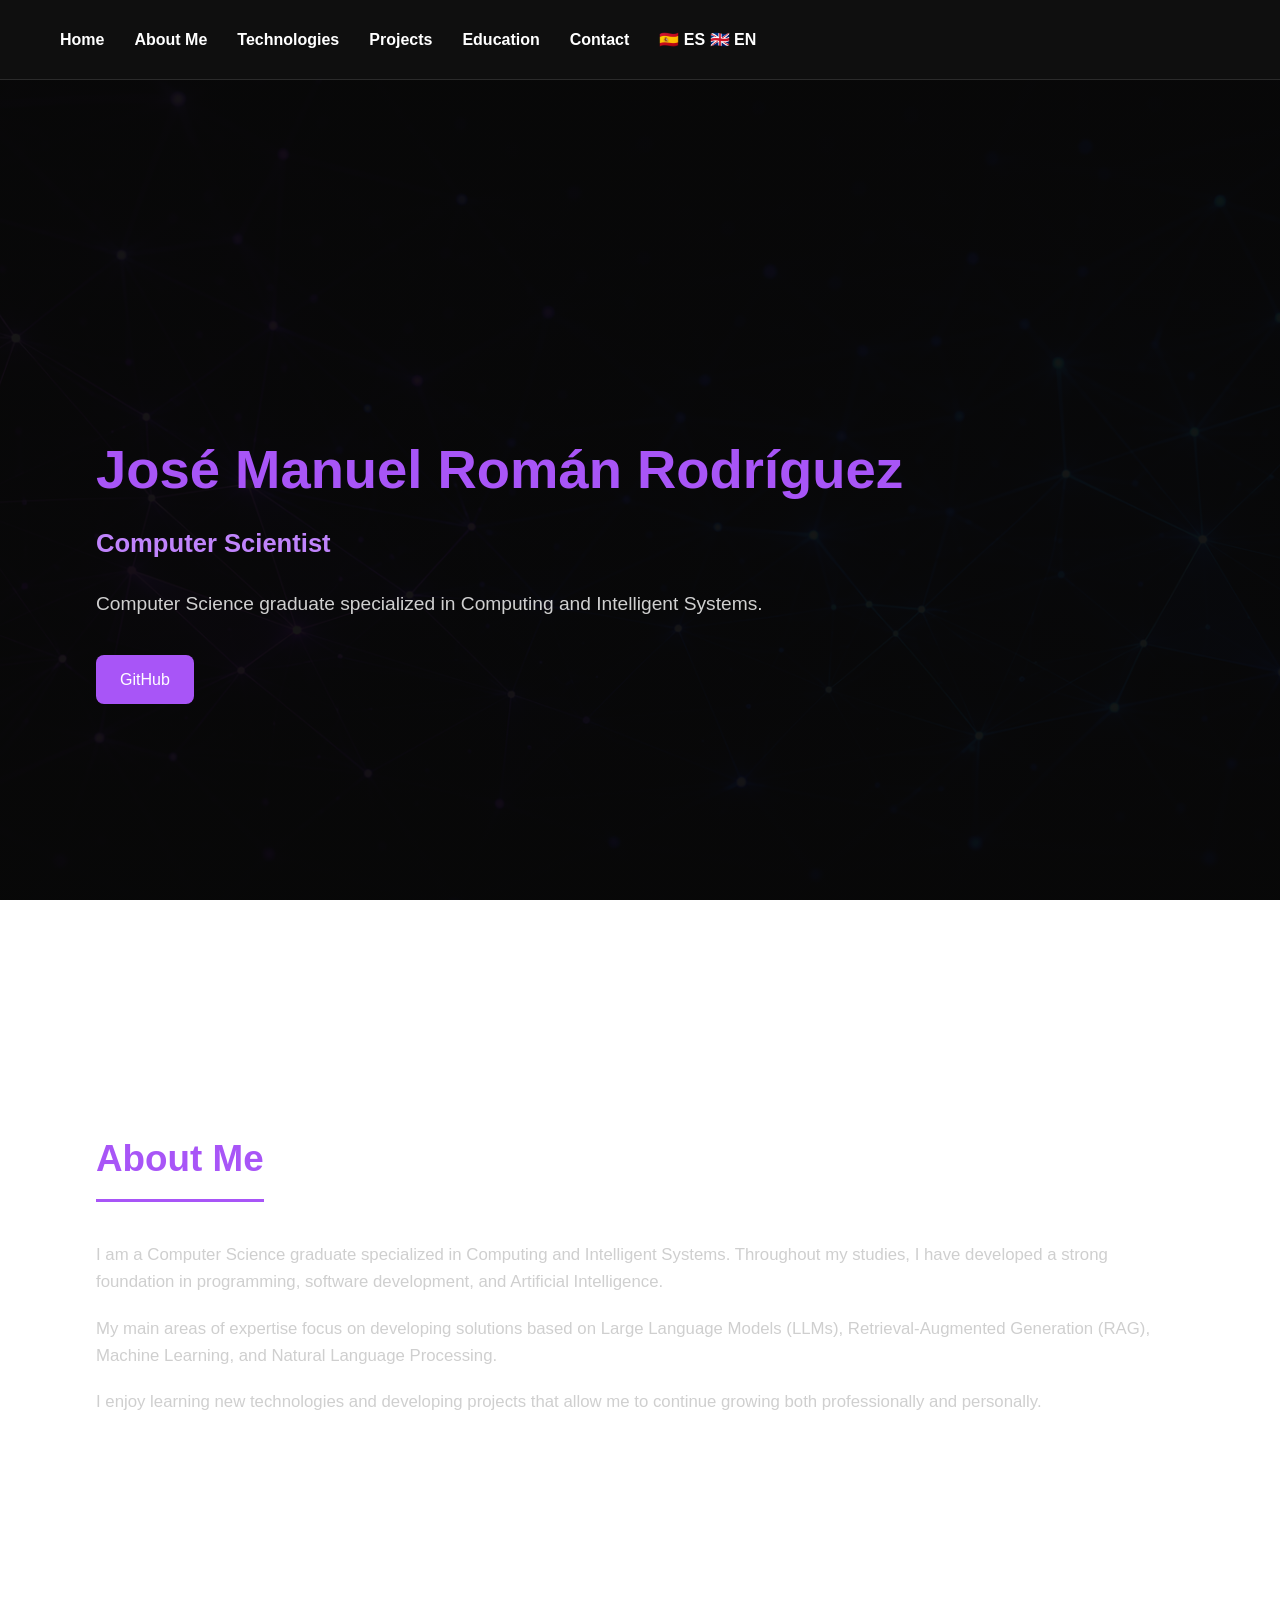
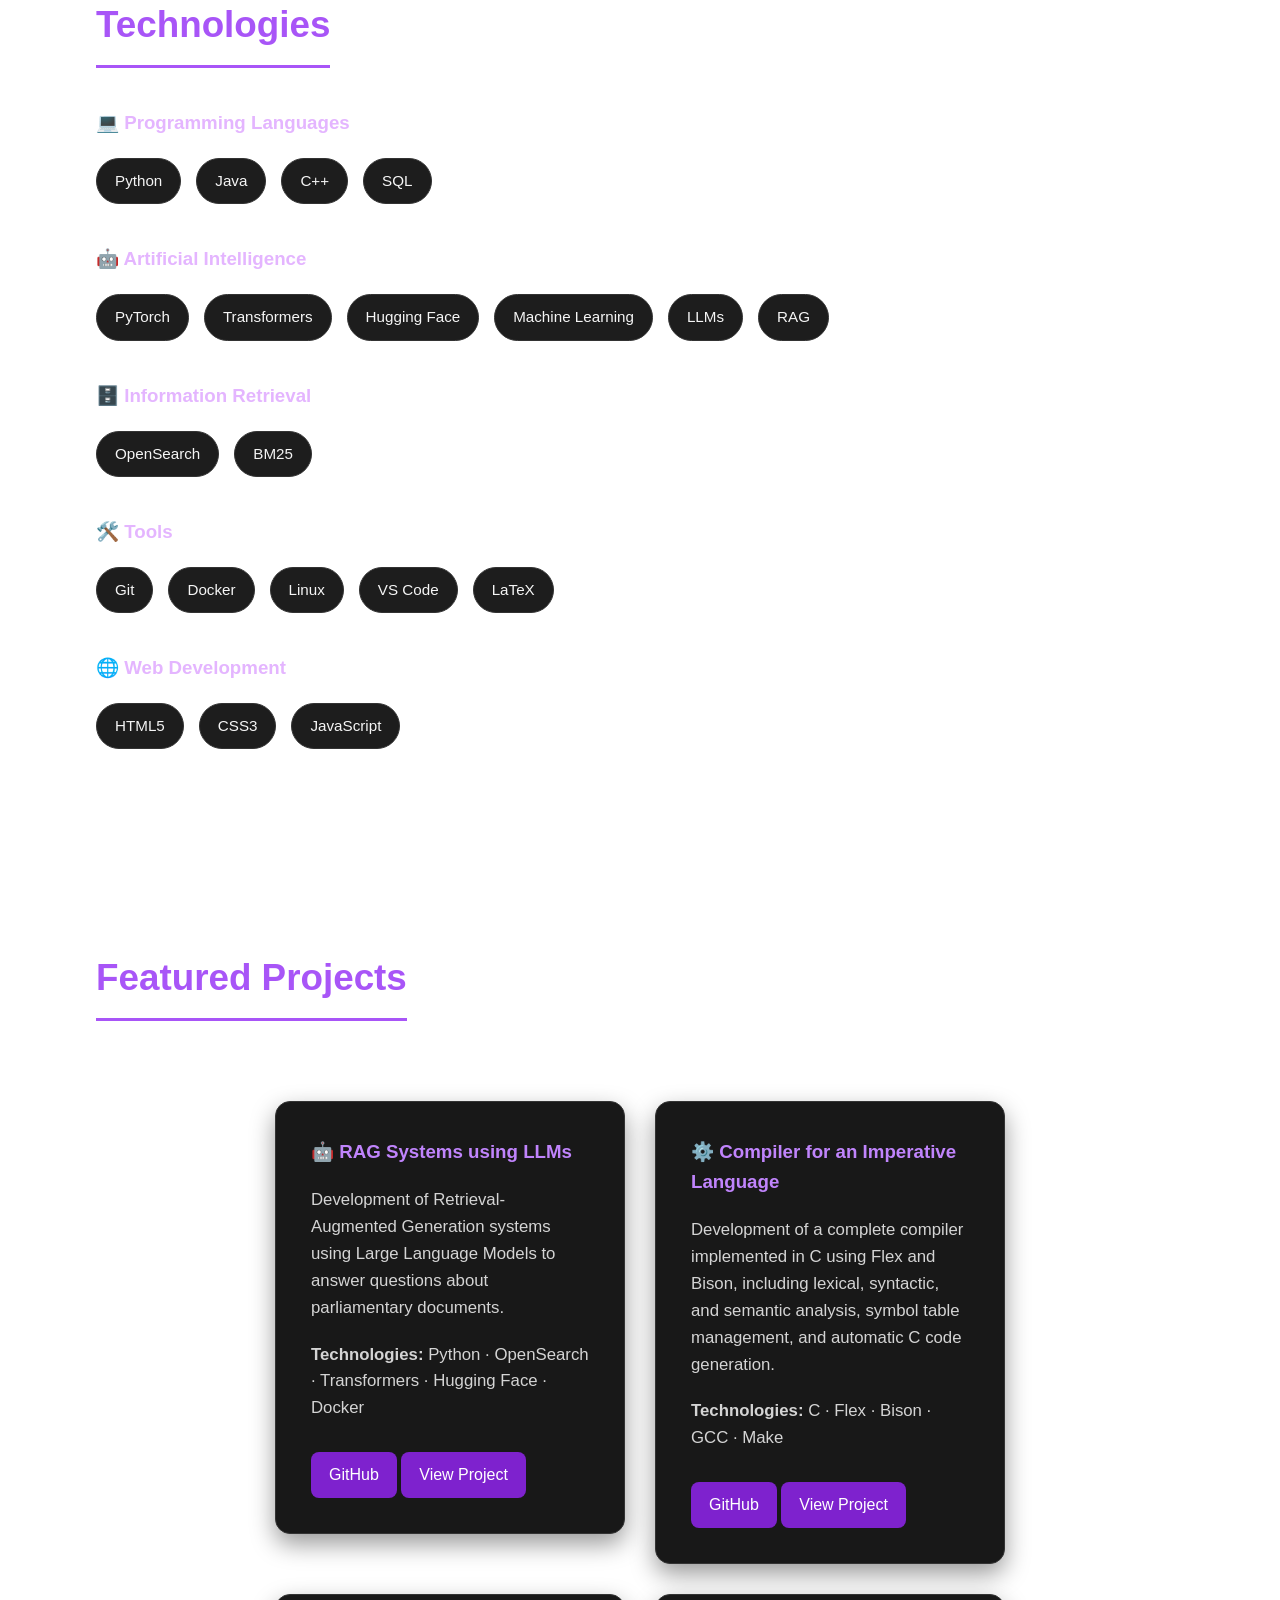
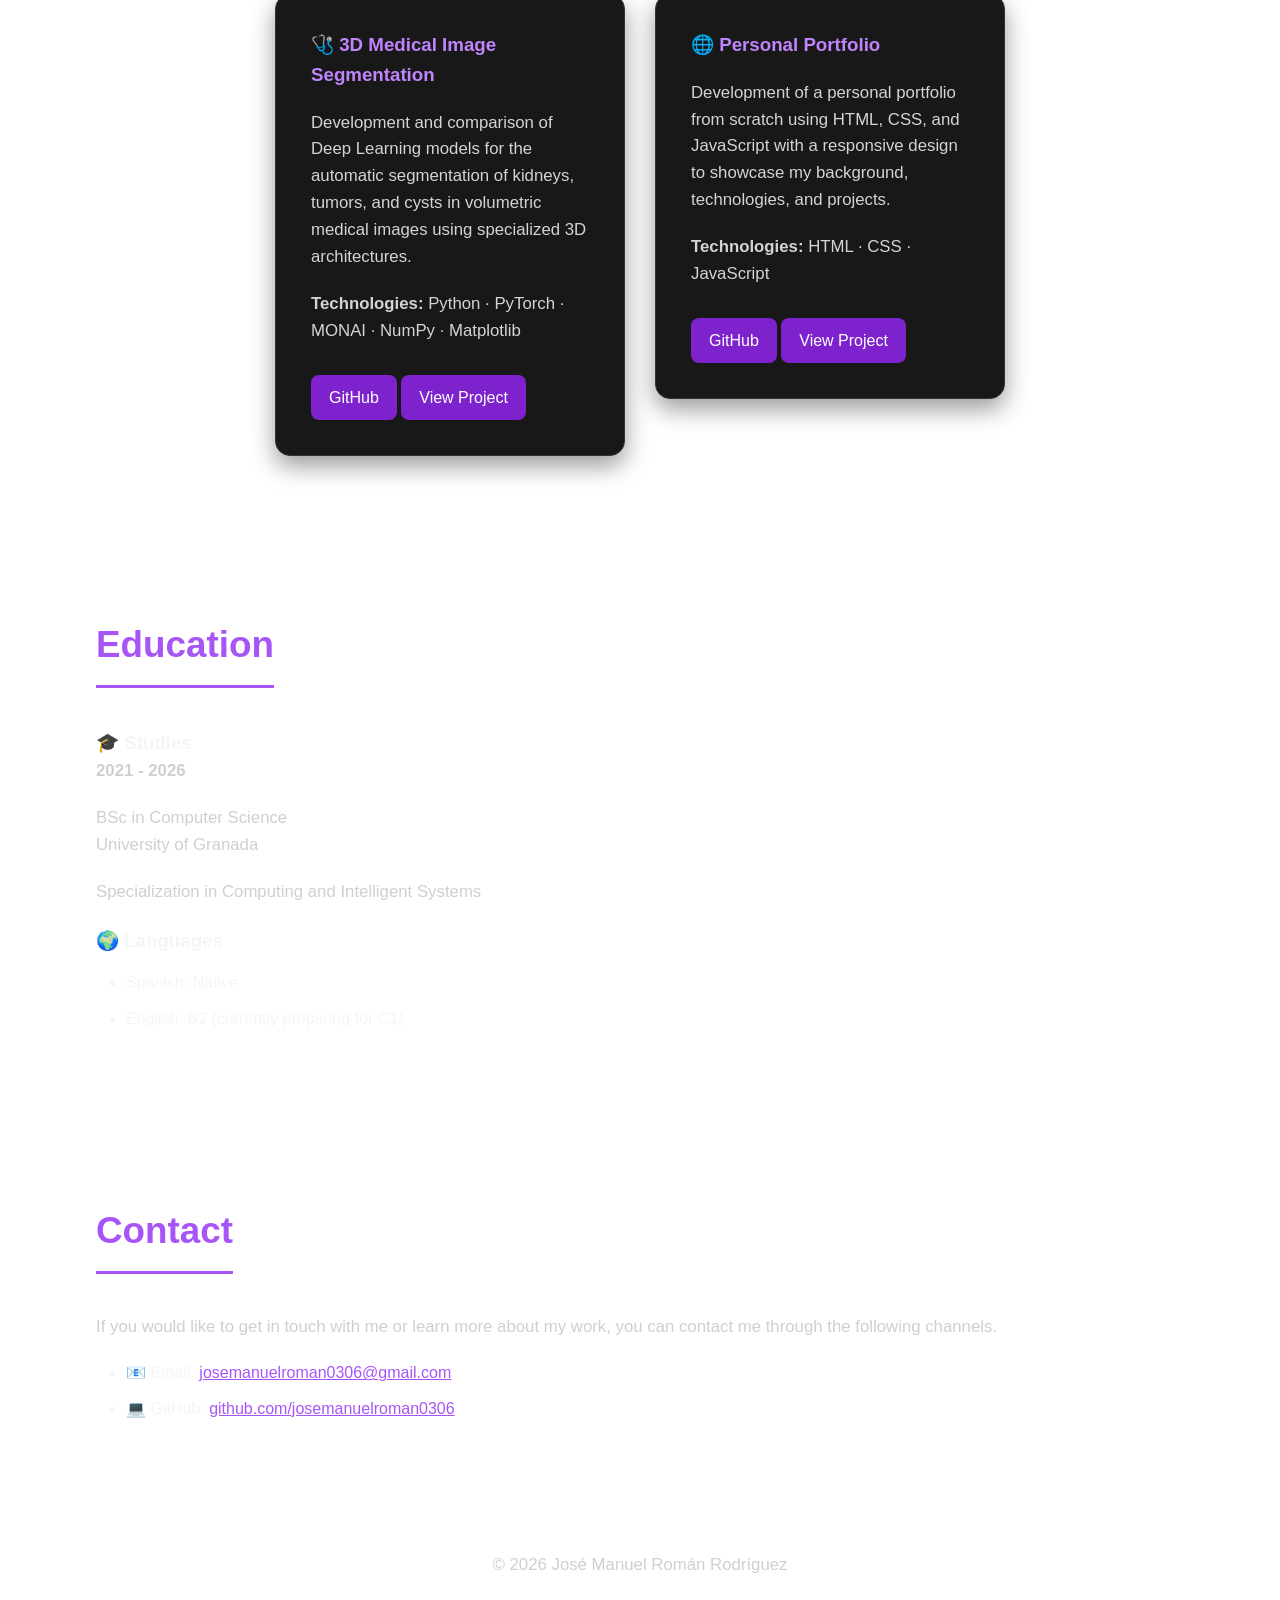
==== index-en.html @ 5d60ff20 "Initial commit" ====
<!DOCTYPE html>
<html lang="en">

<head>
    <meta charset="UTF-8">
    <meta name="viewport" content="width=device-width, initial-scale=1.0">
    <title>My Portfolio</title>

    <link rel="stylesheet" href="style.css">
</head>

<body>

    <header>

        <nav>
            <a href="#inicio">Home</a>
            <a href="#sobre-mi">About Me</a>
            <a href="#tecnologias">Technologies</a>
            <a href="#proyectos">Projects</a>
            <a href="#formacion">Education</a>
            <a href="#contacto">Contact</a>

            <div class="language-selector">
                <a href="index.html">🇪🇸 ES</a>
                <a href="index-en.html">🇬🇧 EN</a>
            </div>
        </nav>

    </header>

    <section id="inicio">
        <div class="container">
            <div class="hero">

                <div class="hero-text">

                    <h2>José Manuel Román Rodríguez</h2>

                    <h3>Computer Scientist</h3>

                    <p>
                        Computer Science graduate specialized in Computing and Intelligent Systems.
                    </p>

                    <div class="hero-buttons">

                        <a href="https://github.com/josemanuelroman0306"
                            target="_blank"
                            rel="noopener noreferrer">
                            GitHub
                        </a>

                    </div>

                </div>

            </div>
        </div>

    </section>

    <section id="sobre-mi">
        <div class="container">

            <h2>About Me</h2>

            <p>
                I am a Computer Science graduate specialized in Computing and
                Intelligent Systems. Throughout my studies, I have developed a
                strong foundation in programming, software development, and
                Artificial Intelligence.
            </p>

            <p>
                My main areas of expertise focus on developing solutions based on Large Language Models (LLMs), 
                Retrieval-Augmented Generation (RAG), Machine Learning, and Natural Language Processing.
            </p>

            <p>
                I enjoy learning new technologies and developing projects that
                allow me to continue growing both professionally and personally.
            </p>

        </div>
    </section>

    <section id="tecnologias">
        <div class="container">

            <h2>Technologies</h2>

            <div class="tech-category">

                <h3>💻 Programming Languages</h3>

                <div class="tech-list">

                    <span>Python</span>
                    <span>Java</span>
                    <span>C++</span>
                    <span>SQL</span>

                </div>

            </div>

            <div class="tech-category">

                <h3>🤖 Artificial Intelligence</h3>

                <div class="tech-list">

                    <span>PyTorch</span>
                    <span>Transformers</span>
                    <span>Hugging Face</span>
                    <span>Machine Learning</span>
                    <span>LLMs</span>
                    <span>RAG</span>

                </div>

            </div>

            <div class="tech-category">

                <h3>🗄️ Information Retrieval</h3>

                <div class="tech-list">

                    <span>OpenSearch</span>
                    <span>BM25</span>

                </div>

            </div>

            <div class="tech-category">

                <h3>🛠️ Tools</h3>

                <div class="tech-list">

                    <span>Git</span>
                    <span>Docker</span>
                    <span>Linux</span>
                    <span>VS Code</span>
                    <span>LaTeX</span>

                </div>

            </div>

            <div class="tech-category">

                <h3>🌐 Web Development</h3>

                <div class="tech-list">

                    <span>HTML5</span>
                    <span>CSS3</span>
                    <span>JavaScript</span>

                </div>

            </div>

        </div>
    </section>

    <section id="proyectos">
        <div class="container">

            <h2>Featured Projects</h2>

            <div class="proyectos-container">

                <div class="proyecto">

                    <h3>🤖 RAG Systems using LLMs</h3>

                    <p>
                        Development of Retrieval-Augmented Generation systems
                        using Large Language Models to answer questions about
                        parliamentary documents.
                    </p>

                    <p>
                        <strong>Technologies:</strong>
                        Python · OpenSearch · Transformers · Hugging Face · Docker
                    </p>

                    <a href="https://github.com/josemanuelroman0306/RAG"
                            target="_blank"
                            rel="noopener noreferrer">
                            GitHub
                    </a>

                    <a href="proyectos/rag-en.html">
                        View Project
                    </a>

                </div>

                <!-- Compiler Project -->

                <div class="proyecto">

                    <h3>⚙️ Compiler for an Imperative Language</h3>

                    <p>
                        Development of a complete compiler implemented in C using
                        Flex and Bison, including lexical, syntactic, and semantic
                        analysis, symbol table management, and automatic C code
                        generation.
                    </p>

                    <p>
                        <strong>Technologies:</strong>
                        C · Flex · Bison · GCC · Make
                    </p>

                    <a href="https://github.com/josemanuelroman0306/Compilador"
                            target="_blank"
                            rel="noopener noreferrer">
                            GitHub
                    </a>

                    <a href="proyectos/compilador-en.html">
                        View Project
                    </a>

                </div>

                <div class="proyecto">

                    <h3>🩺 3D Medical Image Segmentation</h3>

                    <p>
                        Development and comparison of Deep Learning models for
                        the automatic segmentation of kidneys, tumors, and cysts
                        in volumetric medical images using specialized 3D
                        architectures.
                    </p>

                    <p>
                        <strong>Technologies:</strong>
                        Python · PyTorch · MONAI · NumPy · Matplotlib
                    </p>

                    <a href="https://github.com/josemanuelroman0306/VisionPorComputador"
                            target="_blank"
                            rel="noopener noreferrer">
                            GitHub
                    </a>

                    <a href="proyectos/VCMedico-en.html">
                        View Project
                    </a>

                </div>

                <div class="proyecto">

                    <h3>🌐 Personal Portfolio</h3>

                    <p>
                        Development of a personal portfolio from scratch using
                        HTML, CSS, and JavaScript with a responsive design to
                        showcase my background, technologies, and projects.
                    </p>

                    <p>
                        <strong>Technologies:</strong>
                        HTML · CSS · JavaScript
                    </p>

                    <a href="https://github.com/josemanuelroman0306/portfolio"
                            target="_blank"
                            rel="noopener noreferrer">
                            GitHub
                    </a>

                    <a href="proyectos/portfolio-en.html">
                        View Project
                    </a>

                </div>

            </div>
        </div>
    </section>

    <section id="formacion">
        <div class="container">

            <h2>Education</h2>

            <h3>🎓 Studies</h3>

            <p><strong>2021 - 2026</strong></p>

            <p>
                BSc in Computer Science<br>
                University of Granada
            </p>

            <p>
                Specialization in Computing and Intelligent Systems
            </p>

            <h3>🌍 Languages</h3>

            <ul>
                <li>Spanish: Native</li>
                <li>English: B2 (currently preparing for C1)</li>
            </ul>

        </div>
    </section>

    <section id="contacto">
        <div class="container">

            <h2>Contact</h2>

            <p>
                If you would like to get in touch with me or learn more about
                my work, you can contact me through the following channels.
            </p>

            <ul>

                <li>
                    📧 Email:
                    <a href="josemanuelroman0306@gmail.com">
                        josemanuelroman0306@gmail.com
                    </a>
                </li>

                <li>
                    💻 GitHub:
                    <a href="https://github.com/joseromanuelman0306"
                        target="_blank"
                        rel="noopener noreferrer">
                        github.com/josemanuelroman0306
                    </a>
                </li>

            </ul>

        </div>
    </section>

    <!-- ===================== -->
    <!-- FOOTER -->
    <!-- ===================== -->

    <footer>

        <p>
            © 2026 José Manuel Román Rodríguez
        </p>

    </footer>

    <script src="script.js"></script>

</body>

</html>
---- style.css ----
/* ======================================
   RESET
====================================== */

* {
    margin: 0;
    padding: 0;
    box-sizing: border-box;
}

/* ======================================
   SCROLL SUAVE
====================================== */

html {
    scroll-behavior: smooth;
}

/* ======================================
   ESTILOS GENERALES
====================================== */

body {

    font-family: "Segoe UI", Arial, Helvetica, sans-serif;

    color: #f5f5f5;

    line-height: 1.6;

    padding-top: 80px;

    background:
        linear-gradient(
            rgba(8, 8, 8, 0.94),
            rgba(8, 8, 8, 0.94)
        ),
        url("assets/background.png");

    background-size: cover;

    background-position: center;

    background-repeat: no-repeat;

    background-attachment: fixed;

}

/* ======================================
   CABECERA
====================================== */

header {

    position: fixed;

    top: 0;
    left: 0;

    width: 100%;
    height: 80px;

    display: flex;
    justify-content: space-between;
    align-items: center;

    padding: 0 60px;

    background: rgba(17, 17, 17, 0.90);

    backdrop-filter: blur(12px);

    border-bottom: 1px solid #2b2b2b;

    z-index: 1000;
}

/* ======================================
   NOMBRE
====================================== */

header h1 {

    font-size: 1.8rem;
    color: white;

}

/* ======================================
   NAVEGACIÓN
====================================== */

nav {

    display: flex;
    gap: 30px;

}

nav a {

    position: relative;

    color: white;

    text-decoration: none;

    font-weight: 600;

    transition: color 0.3s;

}

nav a::after {

    content: "";

    position: absolute;

    left: 0;
    bottom: -6px;

    width: 0;

    height: 2px;

    background: #a855f7;

    transition: width 0.3s ease;

}

nav a:hover {

    color: #a855f7;

}

nav a:hover::after {

    width: 100%;

}

/* ======================================
   SECCIONES
====================================== */

section{

    width:100%;

    padding:80px 0;

    background:transparent;

}

section:hover {

    transform: translateY(-6px);

    border-color: #a855f7;

}

section h2{

    display:inline-block;

    margin-bottom:40px;

    padding-bottom:10px;

    border-bottom:3px solid #a855f7;

}

section p{

    margin-bottom:20px;

}

/* ======================================
   TÍTULOS
====================================== */

h2{

    display:inline-block;

    font-size:2.3rem;

    color:#a855f7;

    margin-bottom:45px;

    padding-bottom:10px;

    border-bottom:3px solid #a855f7;

}

p {

    color: #cfcfcf;

    font-size: 1.05rem;

}

/* ======================================
   ENLACES
====================================== */

a {

    color: #a855f7;

}

a:hover {

    color: #c084fc;

}

/* ======================================
   BOTONES
====================================== */

button {

    background: #a855f7;

    color: white;

    border: none;

    border-radius: 8px;

    padding: 12px 25px;

    font-size: 1rem;

    cursor: pointer;

    transition: .3s;

}

button:hover {

    background: #9333ea;

    transform: scale(1.05);

}

/* ======================================
   FOOTER
====================================== */

footer {

    text-align: center;

    padding: 40px;

    color: #888;

}

/* ======================================
   RESPONSIVE
====================================== */

@media (max-width: 900px) {

    header {

        flex-direction: column;

        height: auto;

        padding: 20px;

    }

    nav {

        margin-top: 15px;

        flex-wrap: wrap;

        justify-content: center;

        gap: 15px;

    }

    body {

        padding-top: 140px;

    }

    section {

        width: 95%;

        padding: 30px;

    }

}

/* ======================================
   LISTAS
====================================== */

ul {

    margin-top: 15px;

    padding-left: 30px;

}

li {

    margin-bottom: 10px;

}

/* ======================================
   HERO BUTTONS
====================================== */

.hero{

    min-height:90vh;

    display:flex;

    align-items:center;

}

.hero-text{

    max-width:1000px;

    width:100%;


}

.hero h2{

    font-size:3.4rem;

    border:none;

    margin-bottom:10px;

    padding:0;

}

.hero h3{

    color:#c084fc;

    font-size:1.6rem;

    margin-bottom:25px;

}

.hero p{

    font-size:1.2rem;

    color:#d0d0d0;

    margin-bottom:35px;

}

.hero-buttons a {

    display: inline-block;

    padding: 12px 24px;

    background-color: #a855f7;

    color: white;

    text-decoration: none;

    border-radius: 8px;

    transition: 0.3s;

}

.hero-buttons a:hover {

    background-color: #9333ea;

    transform: translateY(-3px);

}

/* ======================================
   PROYECTOS
====================================== */

.proyecto {

    width: 350px;

    background-color: #181818;

    border: 1px solid #333;

    border-radius: 15px;

    padding: 35px;

    box-shadow: 0 10px 25px rgba(0,0,0,0.4);

    transition: all 0.3s ease;

    height:100%;

}

.proyectos-container {

    display: flex;

    justify-content: center;

    flex-wrap: wrap;

    gap: 30px;

    margin-top: 40px;

}

.proyecto:hover {

    transform: translateY(-10px);

    border-color: #a855f7;

    box-shadow: 0 15px 35px rgba(168,85,247,.35);

}

.proyecto h3{

    color:#c084fc;

    margin-bottom:20px;

}

.proyecto p{

    color:#d4d4d4;

    margin-bottom:20px;

}

.proyecto a{

    display:inline-block;

    margin-top:10px;

    padding:10px 18px;

    text-decoration:none;

    color:white;

    background:#7e22ce;

    border-radius:8px;

    transition:.3s;

}

.proyecto a:hover{

    background:#9333ea;

}

/* ======================================
   TECNOLOGÍAS
====================================== */

.tech-category{

    margin-bottom:40px;

}

.tech-category h3{

    margin-bottom:18px;

    color:#e4b5ff;

}

.tech-list{

    display:flex;

    flex-wrap:wrap;

    gap:15px;

    margin-top:20px;

}

.tech-list span{

    background:#1d1d1d;

    border:1px solid #333;

    color:#f5f5f5;

    padding:10px 18px;

    border-radius:30px;

    font-size:.95rem;

    transition:.3s;

}

.tech-list span:hover{

    transform:translateY(-4px);

    border-color:#a855f7;

    background:#262626;

    box-shadow:0 8px 20px rgba(168,85,247,.25);

}

/* ======================================
   CONTENEDOR GENERAL
====================================== */

.container{

    width:85%;
    max-width:1100px;

    margin:auto;

}

/* ======================================
   IMÁGENES DE ARQUITECTURA
====================================== */

.arquitectura-imagen {

    margin-top: 40px;

    display: flex;
    justify-content: center;

}

.arquitectura-imagen img {

    width: 100%;
    max-width: 1000px;

    height: auto;

    border-radius: 12px;

    border: 1px solid #333;

    box-shadow: 0 10px 30px rgba(0,0,0,0.4);

}

/* ======================================
RESULTADOS
====================================== */

.resultados-bloque {

margin-top: 55px;

}

.resultados-bloque h3 {

color: #c084fc;

font-size: 1.4rem;

margin-bottom: 15px;

}

.resultados-bloque h4 {

color: #e4b5ff;

margin-top: 35px;

margin-bottom: 15px;

font-size: 1.05rem;

}

/* ======================================
   TABLAS DE RESULTADOS
====================================== */

.tabla-resultados {

    width: 100%;

    margin: 25px 0 35px 0;

    overflow-x: auto;

}

.tabla-resultados table {

    width: 100%;

    border-collapse: collapse;

    background: rgba(20, 20, 20, 0.75);

    border: 1px solid #333;

    border-radius: 10px;

    overflow: hidden;

}

.tabla-resultados th {

    background: #1d1d1d;

    color: #c084fc;

    font-weight: 600;

    padding: 14px 18px;

    text-align: center;

    border-bottom: 1px solid #333;

}

.tabla-resultados td {

    padding: 13px 18px;

    text-align: center;

    color: #d4d4d4;

    border-bottom: 1px solid #292929;

}

.tabla-resultados tr:last-child td {

    border-bottom: none;

}

.tabla-resultados tbody tr {

    transition: background 0.2s ease;

}

.tabla-resultados tbody tr:hover {

    background: rgba(168, 85, 247, 0.08);

}


/* Resultado destacado */

.tabla-resultados .resultado-destacado {

    background: rgba(168, 85, 247, 0.10);

}

.tabla-resultados .resultado-destacado td {

    color: #f5f5f5;

}


/* ======================================
   BLOQUES DE RESULTADOS
====================================== */

.resultados-bloque {

    margin-top: 55px;

}

.resultados-bloque h3 {

    color: #c084fc;

    font-size: 1.45rem;

    margin-bottom: 20px;

}

.resultados-bloque h4 {

    color: #e4b5ff;

    margin-top: 35px;

    margin-bottom: 15px;

    font-size: 1.1rem;

}


/* ======================================
   CONCLUSIONES DE RESULTADOS
====================================== */

.resultado-conclusion {

    margin: 25px 0;

    padding: 18px 22px;

    background: rgba(168, 85, 247, 0.08);

    border-left: 3px solid #a855f7;

    border-radius: 6px;

    color: #d4d4d4;

}

.resultado-conclusion strong {

    color: #c084fc;

}

/* ======================================
RESULTADO DESTACADO
====================================== */

.resultado-destacado {

background: rgba(168, 85, 247, 0.12);

}

.resultado-destacado td {

color: #f0d9ff;

}

/* ======================================
TABLA PEQUEÑA
====================================== */

.tabla-pequena {

max-width: 900px;

}

/* ======================================
RESPONSIVE
====================================== */

@media (max-width: 700px) {

.tabla-resultados th,
.tabla-resultados td {

    padding: 10px;

    font-size: 0.9rem;

}

}

/* ======================================
   CAPTURAS DEL PROYECTO
====================================== */

.captura-principal {

    margin-top: 45px;

    background: rgba(20, 20, 20, 0.75);

    border: 1px solid #333;

    border-radius: 16px;

    overflow: hidden;

    box-shadow: 0 10px 30px rgba(0,0,0,0.35);

    transition: all 0.3s ease;

}

.captura-principal:hover {

    transform: translateY(-6px);

    border-color: #a855f7;

    box-shadow: 0 15px 35px rgba(168,85,247,0.20);

}

.captura-principal img {

    display: block;

    width: 100%;

    max-height: 600px;

    object-fit: contain;

    background: #080808;

}

.captura-info {

    padding: 25px 30px;

}

.captura-info h3 {

    color: #c084fc;

    margin-bottom: 10px;

    font-size: 1.3rem;

}

.captura-info p {

    margin-bottom: 0;

    color: #cfcfcf;

}


/* ======================================
   GRID DE CAPTURAS
====================================== */

.capturas-grid {

    display: grid;

    grid-template-columns: repeat(2, 1fr);

    gap: 30px;

    margin-top: 30px;

}

.captura-card {

    background: rgba(20, 20, 20, 0.75);

    border: 1px solid #333;

    border-radius: 16px;

    overflow: hidden;

    box-shadow: 0 10px 30px rgba(0,0,0,0.35);

    transition: all 0.3s ease;

}

.captura-card:hover {

    transform: translateY(-6px);

    border-color: #a855f7;

    box-shadow: 0 15px 35px rgba(168,85,247,0.20);

}

.captura-card img {

    display: block;

    width: 100%;

    height: 300px;

    object-fit: contain;

    background: #080808;

}


/* ======================================
   RESPONSIVE
====================================== */

@media (max-width: 900px) {

    .capturas-grid {

        grid-template-columns: 1fr;

    }

    .captura-card img {

        height: auto;

    }

}

/* ======================================
   FONDOS
====================================== */
/*
#inicio{

    background:#0b0b0b;

}

#sobre-mi{

    background:#111111;

}

#tecnologias{

    background:#0b0b0b;

}

#proyectos{

    background:#111111;

}

#formacion{

    background:#0b0b0b;

}

#contacto{

    background:#111111;

}*/
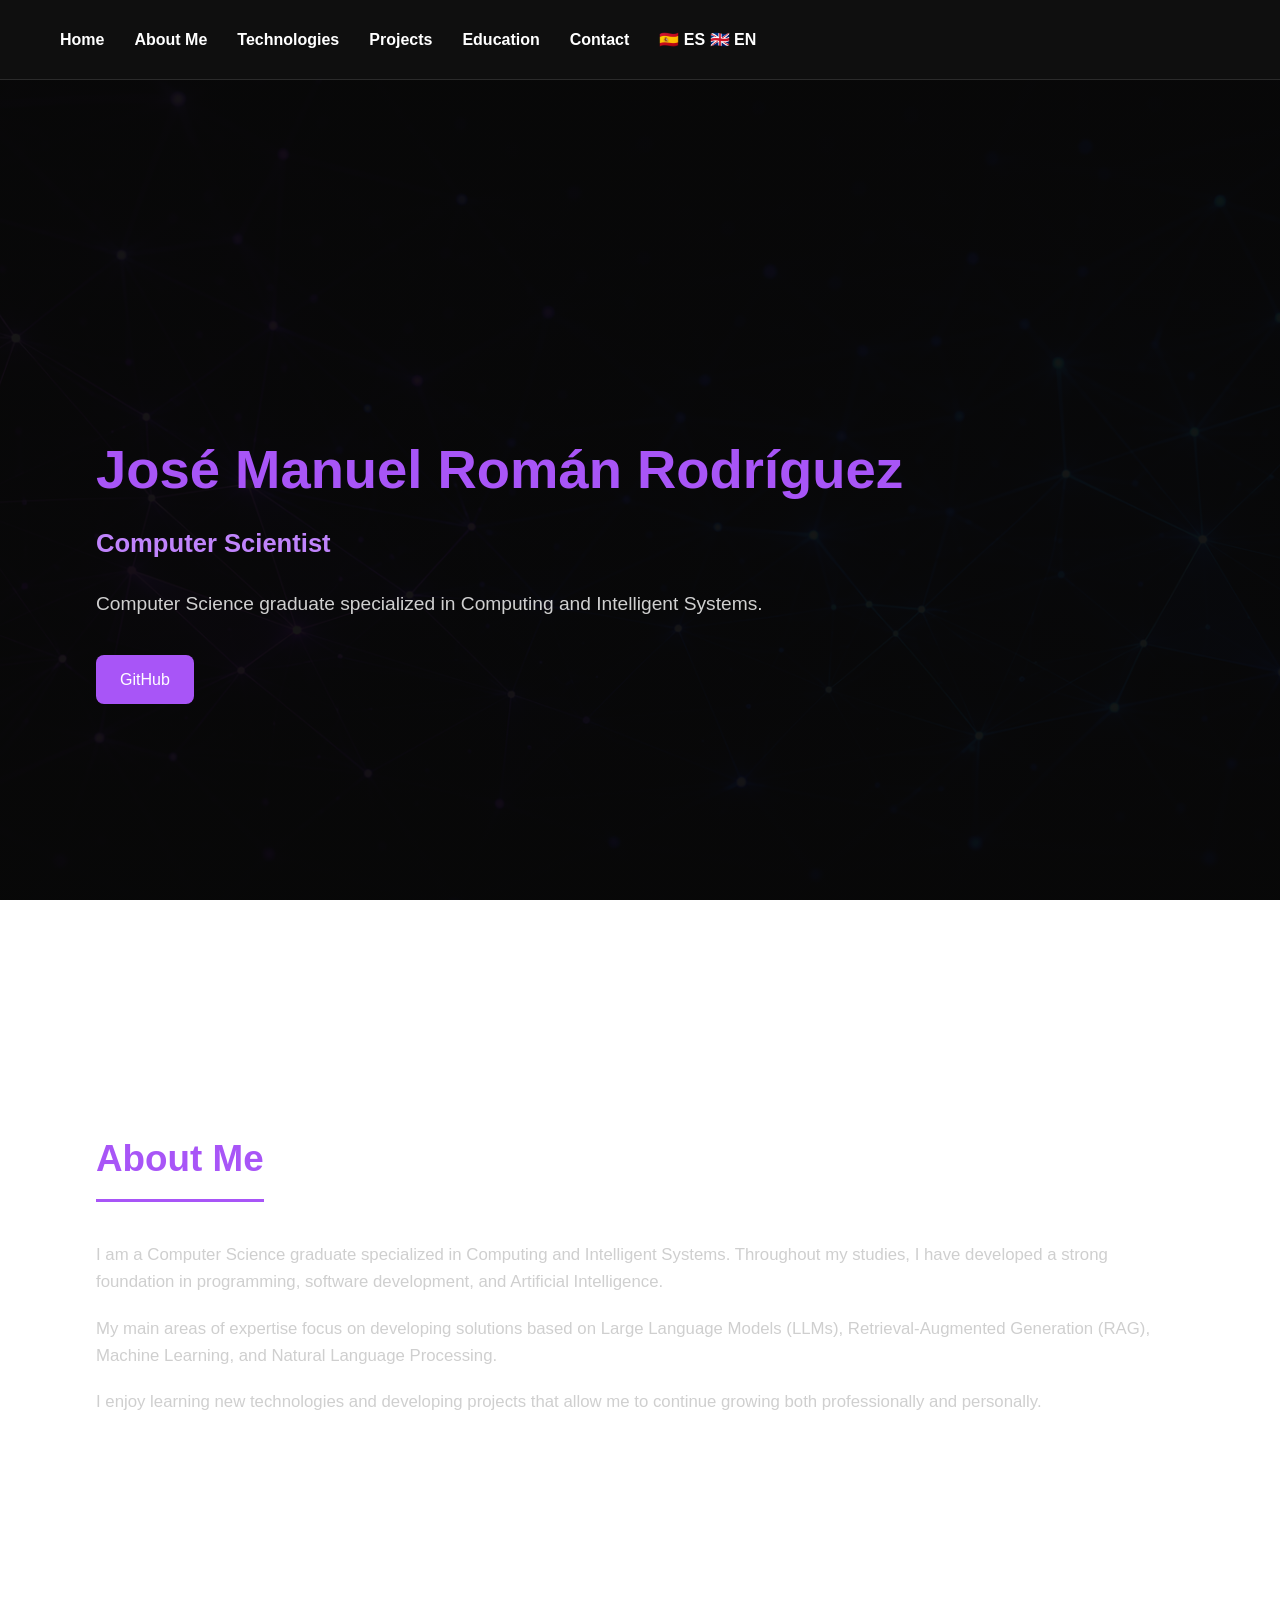
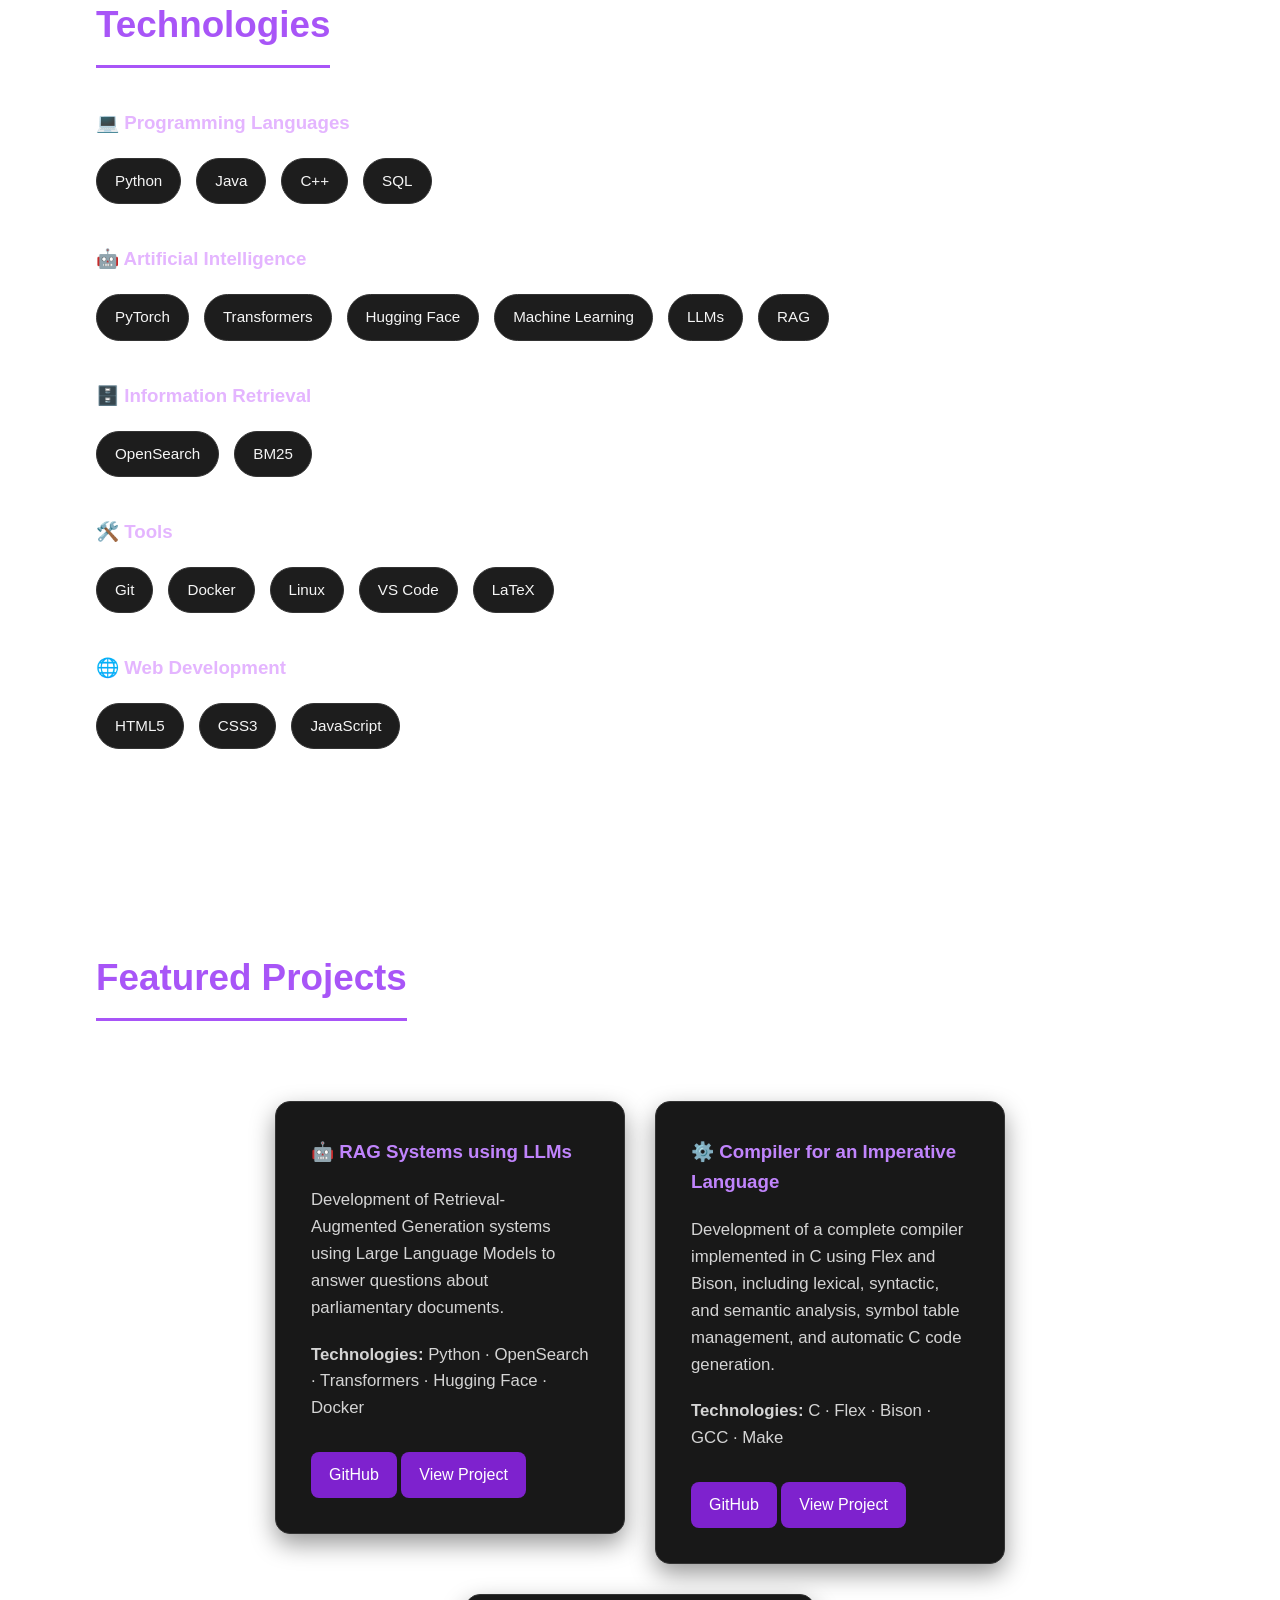
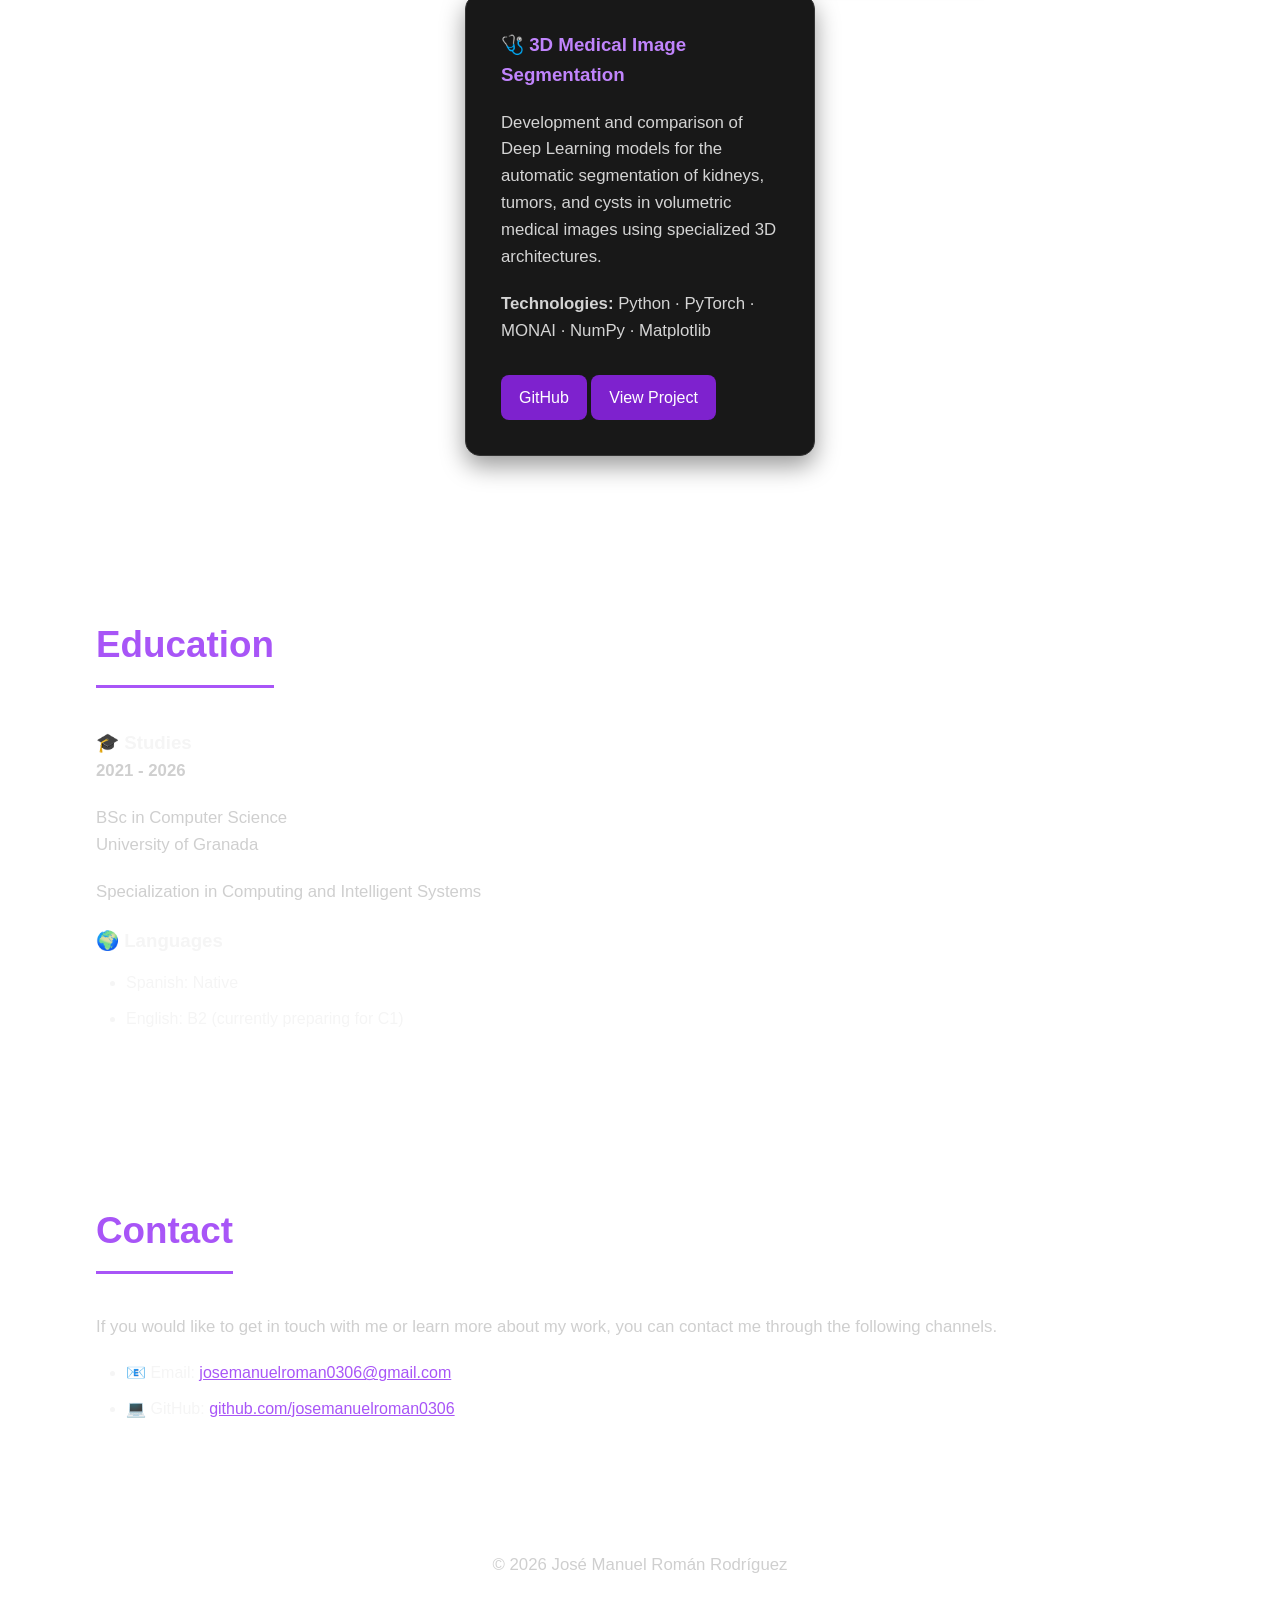
==== commit d337a605: "Actualización del Portfolio" ====
--- a/index-en.html
+++ b/index-en.html
@@ -1,371 +1,371 @@
-<!DOCTYPE html>
-<html lang="en">
-
-<head>
-    <meta charset="UTF-8">
-    <meta name="viewport" content="width=device-width, initial-scale=1.0">
-    <title>My Portfolio</title>
-
-    <link rel="stylesheet" href="style.css">
-</head>
-
-<body>
-
-    <header>
-
-        <nav>
-            <a href="#inicio">Home</a>
-            <a href="#sobre-mi">About Me</a>
-            <a href="#tecnologias">Technologies</a>
-            <a href="#proyectos">Projects</a>
-            <a href="#formacion">Education</a>
-            <a href="#contacto">Contact</a>
-
-            <div class="language-selector">
-                <a href="index.html">🇪🇸 ES</a>
-                <a href="index-en.html">🇬🇧 EN</a>
-            </div>
-        </nav>
-
-    </header>
-
-    <section id="inicio">
-        <div class="container">
-            <div class="hero">
-
-                <div class="hero-text">
-
-                    <h2>José Manuel Román Rodríguez</h2>
-
-                    <h3>Computer Scientist</h3>
-
-                    <p>
-                        Computer Science graduate specialized in Computing and Intelligent Systems.
-                    </p>
-
-                    <div class="hero-buttons">
-
-                        <a href="https://github.com/josemanuelroman0306"
-                            target="_blank"
-                            rel="noopener noreferrer">
-                            GitHub
-                        </a>
-
-                    </div>
-
-                </div>
-
-            </div>
-        </div>
-
-    </section>
-
-    <section id="sobre-mi">
-        <div class="container">
-
-            <h2>About Me</h2>
-
-            <p>
-                I am a Computer Science graduate specialized in Computing and
-                Intelligent Systems. Throughout my studies, I have developed a
-                strong foundation in programming, software development, and
-                Artificial Intelligence.
-            </p>
-
-            <p>
-                My main areas of expertise focus on developing solutions based on Large Language Models (LLMs), 
-                Retrieval-Augmented Generation (RAG), Machine Learning, and Natural Language Processing.
-            </p>
-
-            <p>
-                I enjoy learning new technologies and developing projects that
-                allow me to continue growing both professionally and personally.
-            </p>
-
-        </div>
-    </section>
-
-    <section id="tecnologias">
-        <div class="container">
-
-            <h2>Technologies</h2>
-
-            <div class="tech-category">
-
-                <h3>💻 Programming Languages</h3>
-
-                <div class="tech-list">
-
-                    <span>Python</span>
-                    <span>Java</span>
-                    <span>C++</span>
-                    <span>SQL</span>
-
-                </div>
-
-            </div>
-
-            <div class="tech-category">
-
-                <h3>🤖 Artificial Intelligence</h3>
-
-                <div class="tech-list">
-
-                    <span>PyTorch</span>
-                    <span>Transformers</span>
-                    <span>Hugging Face</span>
-                    <span>Machine Learning</span>
-                    <span>LLMs</span>
-                    <span>RAG</span>
-
-                </div>
-
-            </div>
-
-            <div class="tech-category">
-
-                <h3>🗄️ Information Retrieval</h3>
-
-                <div class="tech-list">
-
-                    <span>OpenSearch</span>
-                    <span>BM25</span>
-
-                </div>
-
-            </div>
-
-            <div class="tech-category">
-
-                <h3>🛠️ Tools</h3>
-
-                <div class="tech-list">
-
-                    <span>Git</span>
-                    <span>Docker</span>
-                    <span>Linux</span>
-                    <span>VS Code</span>
-                    <span>LaTeX</span>
-
-                </div>
-
-            </div>
-
-            <div class="tech-category">
-
-                <h3>🌐 Web Development</h3>
-
-                <div class="tech-list">
-
-                    <span>HTML5</span>
-                    <span>CSS3</span>
-                    <span>JavaScript</span>
-
-                </div>
-
-            </div>
-
-        </div>
-    </section>
-
-    <section id="proyectos">
-        <div class="container">
-
-            <h2>Featured Projects</h2>
-
-            <div class="proyectos-container">
-
-                <div class="proyecto">
-
-                    <h3>🤖 RAG Systems using LLMs</h3>
-
-                    <p>
-                        Development of Retrieval-Augmented Generation systems
-                        using Large Language Models to answer questions about
-                        parliamentary documents.
-                    </p>
-
-                    <p>
-                        <strong>Technologies:</strong>
-                        Python · OpenSearch · Transformers · Hugging Face · Docker
-                    </p>
-
-                    <a href="https://github.com/josemanuelroman0306/RAG"
-                            target="_blank"
-                            rel="noopener noreferrer">
-                            GitHub
-                    </a>
-
-                    <a href="proyectos/rag-en.html">
-                        View Project
-                    </a>
-
-                </div>
-
-                <!-- Compiler Project -->
-
-                <div class="proyecto">
-
-                    <h3>⚙️ Compiler for an Imperative Language</h3>
-
-                    <p>
-                        Development of a complete compiler implemented in C using
-                        Flex and Bison, including lexical, syntactic, and semantic
-                        analysis, symbol table management, and automatic C code
-                        generation.
-                    </p>
-
-                    <p>
-                        <strong>Technologies:</strong>
-                        C · Flex · Bison · GCC · Make
-                    </p>
-
-                    <a href="https://github.com/josemanuelroman0306/Compilador"
-                            target="_blank"
-                            rel="noopener noreferrer">
-                            GitHub
-                    </a>
-
-                    <a href="proyectos/compilador-en.html">
-                        View Project
-                    </a>
-
-                </div>
-
-                <div class="proyecto">
-
-                    <h3>🩺 3D Medical Image Segmentation</h3>
-
-                    <p>
-                        Development and comparison of Deep Learning models for
-                        the automatic segmentation of kidneys, tumors, and cysts
-                        in volumetric medical images using specialized 3D
-                        architectures.
-                    </p>
-
-                    <p>
-                        <strong>Technologies:</strong>
-                        Python · PyTorch · MONAI · NumPy · Matplotlib
-                    </p>
-
-                    <a href="https://github.com/josemanuelroman0306/VisionPorComputador"
-                            target="_blank"
-                            rel="noopener noreferrer">
-                            GitHub
-                    </a>
-
-                    <a href="proyectos/VCMedico-en.html">
-                        View Project
-                    </a>
-
-                </div>
-
-                <div class="proyecto">
-
-                    <h3>🌐 Personal Portfolio</h3>
-
-                    <p>
-                        Development of a personal portfolio from scratch using
-                        HTML, CSS, and JavaScript with a responsive design to
-                        showcase my background, technologies, and projects.
-                    </p>
-
-                    <p>
-                        <strong>Technologies:</strong>
-                        HTML · CSS · JavaScript
-                    </p>
-
-                    <a href="https://github.com/josemanuelroman0306/portfolio"
-                            target="_blank"
-                            rel="noopener noreferrer">
-                            GitHub
-                    </a>
-
-                    <a href="proyectos/portfolio-en.html">
-                        View Project
-                    </a>
-
-                </div>
-
-            </div>
-        </div>
-    </section>
-
-    <section id="formacion">
-        <div class="container">
-
-            <h2>Education</h2>
-
-            <h3>🎓 Studies</h3>
-
-            <p><strong>2021 - 2026</strong></p>
-
-            <p>
-                BSc in Computer Science<br>
-                University of Granada
-            </p>
-
-            <p>
-                Specialization in Computing and Intelligent Systems
-            </p>
-
-            <h3>🌍 Languages</h3>
-
-            <ul>
-                <li>Spanish: Native</li>
-                <li>English: B2 (currently preparing for C1)</li>
-            </ul>
-
-        </div>
-    </section>
-
-    <section id="contacto">
-        <div class="container">
-
-            <h2>Contact</h2>
-
-            <p>
-                If you would like to get in touch with me or learn more about
-                my work, you can contact me through the following channels.
-            </p>
-
-            <ul>
-
-                <li>
-                    📧 Email:
-                    <a href="josemanuelroman0306@gmail.com">
-                        josemanuelroman0306@gmail.com
-                    </a>
-                </li>
-
-                <li>
-                    💻 GitHub:
-                    <a href="https://github.com/joseromanuelman0306"
-                        target="_blank"
-                        rel="noopener noreferrer">
-                        github.com/josemanuelroman0306
-                    </a>
-                </li>
-
-            </ul>
-
-        </div>
-    </section>
-
-    <!-- ===================== -->
-    <!-- FOOTER -->
-    <!-- ===================== -->
-
-    <footer>
-
-        <p>
-            © 2026 José Manuel Román Rodríguez
-        </p>
-
-    </footer>
-
-    <script src="script.js"></script>
-
-</body>
-
+<!DOCTYPE html>
+<html lang="en">
+
+<head>
+    <meta charset="UTF-8">
+    <meta name="viewport" content="width=device-width, initial-scale=1.0">
+    <title>My Portfolio</title>
+
+    <link rel="stylesheet" href="style.css">
+</head>
+
+<body>
+
+    <header>
+
+        <nav>
+            <a href="#inicio">Home</a>
+            <a href="#sobre-mi">About Me</a>
+            <a href="#tecnologias">Technologies</a>
+            <a href="#proyectos">Projects</a>
+            <a href="#formacion">Education</a>
+            <a href="#contacto">Contact</a>
+
+            <div class="language-selector">
+                <a href="index.html">🇪🇸 ES</a>
+                <a href="index-en.html">🇬🇧 EN</a>
+            </div>
+        </nav>
+
+    </header>
+
+    <section id="inicio">
+        <div class="container">
+            <div class="hero">
+
+                <div class="hero-text">
+
+                    <h2>José Manuel Román Rodríguez</h2>
+
+                    <h3>Computer Scientist</h3>
+
+                    <p>
+                        Computer Science graduate specialized in Computing and Intelligent Systems.
+                    </p>
+
+                    <div class="hero-buttons">
+
+                        <a href="https://github.com/josemanuelroman0306"
+                            target="_blank"
+                            rel="noopener noreferrer">
+                            GitHub
+                        </a>
+
+                    </div>
+
+                </div>
+
+            </div>
+        </div>
+
+    </section>
+
+    <section id="sobre-mi" >
+        <div class="container">
+
+            <h2>About Me</h2>
+
+            <p>
+                I am a Computer Science graduate specialized in Computing and
+                Intelligent Systems. Throughout my studies, I have developed a
+                strong foundation in programming, software development, and
+                Artificial Intelligence.
+            </p>
+
+            <p>
+                My main areas of expertise focus on developing solutions based on Large Language Models (LLMs), 
+                Retrieval-Augmented Generation (RAG), Machine Learning, and Natural Language Processing.
+            </p>
+
+            <p>
+                I enjoy learning new technologies and developing projects that
+                allow me to continue growing both professionally and personally.
+            </p>
+
+        </div>
+    </section>
+
+    <section id="tecnologias">
+        <div class="container">
+
+            <h2>Technologies</h2>
+
+            <div class="tech-category">
+
+                <h3>💻 Programming Languages</h3>
+
+                <div class="tech-list">
+
+                    <span>Python</span>
+                    <span>Java</span>
+                    <span>C++</span>
+                    <span>SQL</span>
+
+                </div>
+
+            </div>
+
+            <div class="tech-category">
+
+                <h3>🤖 Artificial Intelligence</h3>
+
+                <div class="tech-list">
+
+                    <span>PyTorch</span>
+                    <span>Transformers</span>
+                    <span>Hugging Face</span>
+                    <span>Machine Learning</span>
+                    <span>LLMs</span>
+                    <span>RAG</span>
+
+                </div>
+
+            </div>
+
+            <div class="tech-category">
+
+                <h3>🗄️ Information Retrieval</h3>
+
+                <div class="tech-list">
+
+                    <span>OpenSearch</span>
+                    <span>BM25</span>
+
+                </div>
+
+            </div>
+
+            <div class="tech-category">
+
+                <h3>🛠️ Tools</h3>
+
+                <div class="tech-list">
+
+                    <span>Git</span>
+                    <span>Docker</span>
+                    <span>Linux</span>
+                    <span>VS Code</span>
+                    <span>LaTeX</span>
+
+                </div>
+
+            </div>
+
+            <div class="tech-category">
+
+                <h3>🌐 Web Development</h3>
+
+                <div class="tech-list">
+
+                    <span>HTML5</span>
+                    <span>CSS3</span>
+                    <span>JavaScript</span>
+
+                </div>
+
+            </div>
+
+        </div>
+    </section>
+
+    <section id="proyectos">
+        <div class="container">
+
+            <h2>Featured Projects</h2>
+
+            <div class="proyectos-container">
+
+                <div class="proyecto">
+
+                    <h3>🤖 RAG Systems using LLMs</h3>
+
+                    <p>
+                        Development of Retrieval-Augmented Generation systems
+                        using Large Language Models to answer questions about
+                        parliamentary documents.
+                    </p>
+
+                    <p>
+                        <strong>Technologies:</strong>
+                        Python · OpenSearch · Transformers · Hugging Face · Docker
+                    </p>
+
+                    <a href="https://github.com/josemanuelroman0306/RAG"
+                            target="_blank"
+                            rel="noopener noreferrer">
+                            GitHub
+                    </a>
+
+                    <a href="proyectos/rag-en.html">
+                        View Project
+                    </a>
+
+                </div>
+
+                <!-- Compiler Project -->
+
+                <div class="proyecto">
+
+                    <h3>⚙️ Compiler for an Imperative Language</h3>
+
+                    <p>
+                        Development of a complete compiler implemented in C using
+                        Flex and Bison, including lexical, syntactic, and semantic
+                        analysis, symbol table management, and automatic C code
+                        generation.
+                    </p>
+
+                    <p>
+                        <strong>Technologies:</strong>
+                        C · Flex · Bison · GCC · Make
+                    </p>
+
+                    <a href="https://github.com/josemanuelroman0306/Compilador"
+                            target="_blank"
+                            rel="noopener noreferrer">
+                            GitHub
+                    </a>
+
+                    <a href="proyectos/compilador-en.html">
+                        View Project
+                    </a>
+
+                </div>
+
+                <div class="proyecto">
+
+                    <h3>🩺 3D Medical Image Segmentation</h3>
+
+                    <p>
+                        Development and comparison of Deep Learning models for
+                        the automatic segmentation of kidneys, tumors, and cysts
+                        in volumetric medical images using specialized 3D
+                        architectures.
+                    </p>
+
+                    <p>
+                        <strong>Technologies:</strong>
+                        Python · PyTorch · MONAI · NumPy · Matplotlib
+                    </p>
+
+                    <a href="https://github.com/josemanuelroman0306/VisionPorComputador"
+                            target="_blank"
+                            rel="noopener noreferrer">
+                            GitHub
+                    </a>
+
+                    <a href="proyectos/VCMedico-en.html">
+                        View Project
+                    </a>
+
+                </div>
+                <!--
+                <div class="proyecto">
+
+                    <h3>🌐 Personal Portfolio</h3>
+
+                    <p>
+                        Development of a personal portfolio from scratch using
+                        HTML, CSS, and JavaScript with a responsive design to
+                        showcase my background, technologies, and projects.
+                    </p>
+
+                    <p>
+                        <strong>Technologies:</strong>
+                        HTML · CSS · JavaScript
+                    </p>
+
+                    <a href="https://github.com/josemanuelroman0306/portfolio"
+                            target="_blank"
+                            rel="noopener noreferrer">
+                            GitHub
+                    </a>
+
+                    <a href="proyectos/portfolio-en.html">
+                        View Project
+                    </a>
+
+                </div>
+                -->
+            </div>
+        </div>
+    </section>
+
+    <section id="formacion">
+        <div class="container">
+
+            <h2>Education</h2>
+
+            <h3>🎓 Studies</h3>
+
+            <p><strong>2021 - 2026</strong></p>
+
+            <p>
+                BSc in Computer Science<br>
+                University of Granada
+            </p>
+
+            <p>
+                Specialization in Computing and Intelligent Systems
+            </p>
+
+            <h3>🌍 Languages</h3>
+
+            <ul>
+                <li>Spanish: Native</li>
+                <li>English: B2 (currently preparing for C1)</li>
+            </ul>
+
+        </div>
+    </section>
+
+    <section id="contacto">
+        <div class="container">
+
+            <h2>Contact</h2>
+
+            <p>
+                If you would like to get in touch with me or learn more about
+                my work, you can contact me through the following channels.
+            </p>
+
+            <ul>
+
+                <li>
+                    📧 Email:
+                    <a href="josemanuelroman0306@gmail.com">
+                        josemanuelroman0306@gmail.com
+                    </a>
+                </li>
+
+                <li>
+                    💻 GitHub:
+                    <a href="https://github.com/joseromanuelman0306"
+                        target="_blank"
+                        rel="noopener noreferrer">
+                        github.com/josemanuelroman0306
+                    </a>
+                </li>
+
+            </ul>
+
+        </div>
+    </section>
+
+    <!-- ===================== -->
+    <!-- FOOTER -->
+    <!-- ===================== -->
+
+    <footer>
+
+        <p>
+            © 2026 José Manuel Román Rodríguez
+        </p>
+
+    </footer>
+
+    <script src="script.js"></script>
+
+</body>
+
 </html>
--- a/style.css
+++ b/style.css
@@ -1,1022 +1,1037 @@
-/* ======================================
-   RESET
-====================================== */
-
-* {
-    margin: 0;
-    padding: 0;
-    box-sizing: border-box;
-}
-
-/* ======================================
-   SCROLL SUAVE
-====================================== */
-
-html {
-    scroll-behavior: smooth;
-}
-
-/* ======================================
-   ESTILOS GENERALES
-====================================== */
-
-body {
-
-    font-family: "Segoe UI", Arial, Helvetica, sans-serif;
-
-    color: #f5f5f5;
-
-    line-height: 1.6;
-
-    padding-top: 80px;
-
-    background:
-        linear-gradient(
-            rgba(8, 8, 8, 0.94),
-            rgba(8, 8, 8, 0.94)
-        ),
-        url("assets/background.png");
-
-    background-size: cover;
-
-    background-position: center;
-
-    background-repeat: no-repeat;
-
-    background-attachment: fixed;
-
-}
-
-/* ======================================
-   CABECERA
-====================================== */
-
-header {
-
-    position: fixed;
-
-    top: 0;
-    left: 0;
-
-    width: 100%;
-    height: 80px;
-
-    display: flex;
-    justify-content: space-between;
-    align-items: center;
-
-    padding: 0 60px;
-
-    background: rgba(17, 17, 17, 0.90);
-
-    backdrop-filter: blur(12px);
-
-    border-bottom: 1px solid #2b2b2b;
-
-    z-index: 1000;
-}
-
-/* ======================================
-   NOMBRE
-====================================== */
-
-header h1 {
-
-    font-size: 1.8rem;
-    color: white;
-
-}
-
-/* ======================================
-   NAVEGACIÓN
-====================================== */
-
-nav {
-
-    display: flex;
-    gap: 30px;
-
-}
-
-nav a {
-
-    position: relative;
-
-    color: white;
-
-    text-decoration: none;
-
-    font-weight: 600;
-
-    transition: color 0.3s;
-
-}
-
-nav a::after {
-
-    content: "";
-
-    position: absolute;
-
-    left: 0;
-    bottom: -6px;
-
-    width: 0;
-
-    height: 2px;
-
-    background: #a855f7;
-
-    transition: width 0.3s ease;
-
-}
-
-nav a:hover {
-
-    color: #a855f7;
-
-}
-
-nav a:hover::after {
-
-    width: 100%;
-
-}
-
-/* ======================================
-   SECCIONES
-====================================== */
-
-section{
-
-    width:100%;
-
-    padding:80px 0;
-
-    background:transparent;
-
-}
-
-section:hover {
-
-    transform: translateY(-6px);
-
-    border-color: #a855f7;
-
-}
-
-section h2{
-
-    display:inline-block;
-
-    margin-bottom:40px;
-
-    padding-bottom:10px;
-
-    border-bottom:3px solid #a855f7;
-
-}
-
-section p{
-
-    margin-bottom:20px;
-
-}
-
-/* ======================================
-   TÍTULOS
-====================================== */
-
-h2{
-
-    display:inline-block;
-
-    font-size:2.3rem;
-
-    color:#a855f7;
-
-    margin-bottom:45px;
-
-    padding-bottom:10px;
-
-    border-bottom:3px solid #a855f7;
-
-}
-
-p {
-
-    color: #cfcfcf;
-
-    font-size: 1.05rem;
-
-}
-
-/* ======================================
-   ENLACES
-====================================== */
-
-a {
-
-    color: #a855f7;
-
-}
-
-a:hover {
-
-    color: #c084fc;
-
-}
-
-/* ======================================
-   BOTONES
-====================================== */
-
-button {
-
-    background: #a855f7;
-
-    color: white;
-
-    border: none;
-
-    border-radius: 8px;
-
-    padding: 12px 25px;
-
-    font-size: 1rem;
-
-    cursor: pointer;
-
-    transition: .3s;
-
-}
-
-button:hover {
-
-    background: #9333ea;
-
-    transform: scale(1.05);
-
-}
-
-/* ======================================
-   FOOTER
-====================================== */
-
-footer {
-
-    text-align: center;
-
-    padding: 40px;
-
-    color: #888;
-
-}
-
-/* ======================================
-   RESPONSIVE
-====================================== */
-
-@media (max-width: 900px) {
-
-    header {
-
-        flex-direction: column;
-
-        height: auto;
-
-        padding: 20px;
-
-    }
-
-    nav {
-
-        margin-top: 15px;
-
-        flex-wrap: wrap;
-
-        justify-content: center;
-
-        gap: 15px;
-
-    }
-
-    body {
-
-        padding-top: 140px;
-
-    }
-
-    section {
-
-        width: 95%;
-
-        padding: 30px;
-
-    }
-
-}
-
-/* ======================================
-   LISTAS
-====================================== */
-
-ul {
-
-    margin-top: 15px;
-
-    padding-left: 30px;
-
-}
-
-li {
-
-    margin-bottom: 10px;
-
-}
-
-/* ======================================
-   HERO BUTTONS
-====================================== */
-
-.hero{
-
-    min-height:90vh;
-
-    display:flex;
-
-    align-items:center;
-
-}
-
-.hero-text{
-
-    max-width:1000px;
-
-    width:100%;
-
-
-}
-
-.hero h2{
-
-    font-size:3.4rem;
-
-    border:none;
-
-    margin-bottom:10px;
-
-    padding:0;
-
-}
-
-.hero h3{
-
-    color:#c084fc;
-
-    font-size:1.6rem;
-
-    margin-bottom:25px;
-
-}
-
-.hero p{
-
-    font-size:1.2rem;
-
-    color:#d0d0d0;
-
-    margin-bottom:35px;
-
-}
-
-.hero-buttons a {
-
-    display: inline-block;
-
-    padding: 12px 24px;
-
-    background-color: #a855f7;
-
-    color: white;
-
-    text-decoration: none;
-
-    border-radius: 8px;
-
-    transition: 0.3s;
-
-}
-
-.hero-buttons a:hover {
-
-    background-color: #9333ea;
-
-    transform: translateY(-3px);
-
-}
-
-/* ======================================
-   PROYECTOS
-====================================== */
-
-.proyecto {
-
-    width: 350px;
-
-    background-color: #181818;
-
-    border: 1px solid #333;
-
-    border-radius: 15px;
-
-    padding: 35px;
-
-    box-shadow: 0 10px 25px rgba(0,0,0,0.4);
-
-    transition: all 0.3s ease;
-
-    height:100%;
-
-}
-
-.proyectos-container {
-
-    display: flex;
-
-    justify-content: center;
-
-    flex-wrap: wrap;
-
-    gap: 30px;
-
-    margin-top: 40px;
-
-}
-
-.proyecto:hover {
-
-    transform: translateY(-10px);
-
-    border-color: #a855f7;
-
-    box-shadow: 0 15px 35px rgba(168,85,247,.35);
-
-}
-
-.proyecto h3{
-
-    color:#c084fc;
-
-    margin-bottom:20px;
-
-}
-
-.proyecto p{
-
-    color:#d4d4d4;
-
-    margin-bottom:20px;
-
-}
-
-.proyecto a{
-
-    display:inline-block;
-
-    margin-top:10px;
-
-    padding:10px 18px;
-
-    text-decoration:none;
-
-    color:white;
-
-    background:#7e22ce;
-
-    border-radius:8px;
-
-    transition:.3s;
-
-}
-
-.proyecto a:hover{
-
-    background:#9333ea;
-
-}
-
-/* ======================================
-   TECNOLOGÍAS
-====================================== */
-
-.tech-category{
-
-    margin-bottom:40px;
-
-}
-
-.tech-category h3{
-
-    margin-bottom:18px;
-
-    color:#e4b5ff;
-
-}
-
-.tech-list{
-
-    display:flex;
-
-    flex-wrap:wrap;
-
-    gap:15px;
-
-    margin-top:20px;
-
-}
-
-.tech-list span{
-
-    background:#1d1d1d;
-
-    border:1px solid #333;
-
-    color:#f5f5f5;
-
-    padding:10px 18px;
-
-    border-radius:30px;
-
-    font-size:.95rem;
-
-    transition:.3s;
-
-}
-
-.tech-list span:hover{
-
-    transform:translateY(-4px);
-
-    border-color:#a855f7;
-
-    background:#262626;
-
-    box-shadow:0 8px 20px rgba(168,85,247,.25);
-
-}
-
-/* ======================================
-   CONTENEDOR GENERAL
-====================================== */
-
-.container{
-
-    width:85%;
-    max-width:1100px;
-
-    margin:auto;
-
-}
-
-/* ======================================
-   IMÁGENES DE ARQUITECTURA
-====================================== */
-
-.arquitectura-imagen {
-
-    margin-top: 40px;
-
-    display: flex;
-    justify-content: center;
-
-}
-
-.arquitectura-imagen img {
-
-    width: 100%;
-    max-width: 1000px;
-
-    height: auto;
-
-    border-radius: 12px;
-
-    border: 1px solid #333;
-
-    box-shadow: 0 10px 30px rgba(0,0,0,0.4);
-
-}
-
-/* ======================================
-RESULTADOS
-====================================== */
-
-.resultados-bloque {
-
-margin-top: 55px;
-
-}
-
-.resultados-bloque h3 {
-
-color: #c084fc;
-
-font-size: 1.4rem;
-
-margin-bottom: 15px;
-
-}
-
-.resultados-bloque h4 {
-
-color: #e4b5ff;
-
-margin-top: 35px;
-
-margin-bottom: 15px;
-
-font-size: 1.05rem;
-
-}
-
-/* ======================================
-   TABLAS DE RESULTADOS
-====================================== */
-
-.tabla-resultados {
-
-    width: 100%;
-
-    margin: 25px 0 35px 0;
-
-    overflow-x: auto;
-
-}
-
-.tabla-resultados table {
-
-    width: 100%;
-
-    border-collapse: collapse;
-
-    background: rgba(20, 20, 20, 0.75);
-
-    border: 1px solid #333;
-
-    border-radius: 10px;
-
-    overflow: hidden;
-
-}
-
-.tabla-resultados th {
-
-    background: #1d1d1d;
-
-    color: #c084fc;
-
-    font-weight: 600;
-
-    padding: 14px 18px;
-
-    text-align: center;
-
-    border-bottom: 1px solid #333;
-
-}
-
-.tabla-resultados td {
-
-    padding: 13px 18px;
-
-    text-align: center;
-
-    color: #d4d4d4;
-
-    border-bottom: 1px solid #292929;
-
-}
-
-.tabla-resultados tr:last-child td {
-
-    border-bottom: none;
-
-}
-
-.tabla-resultados tbody tr {
-
-    transition: background 0.2s ease;
-
-}
-
-.tabla-resultados tbody tr:hover {
-
-    background: rgba(168, 85, 247, 0.08);
-
-}
-
-
-/* Resultado destacado */
-
-.tabla-resultados .resultado-destacado {
-
-    background: rgba(168, 85, 247, 0.10);
-
-}
-
-.tabla-resultados .resultado-destacado td {
-
-    color: #f5f5f5;
-
-}
-
-
-/* ======================================
-   BLOQUES DE RESULTADOS
-====================================== */
-
-.resultados-bloque {
-
-    margin-top: 55px;
-
-}
-
-.resultados-bloque h3 {
-
-    color: #c084fc;
-
-    font-size: 1.45rem;
-
-    margin-bottom: 20px;
-
-}
-
-.resultados-bloque h4 {
-
-    color: #e4b5ff;
-
-    margin-top: 35px;
-
-    margin-bottom: 15px;
-
-    font-size: 1.1rem;
-
-}
-
-
-/* ======================================
-   CONCLUSIONES DE RESULTADOS
-====================================== */
-
-.resultado-conclusion {
-
-    margin: 25px 0;
-
-    padding: 18px 22px;
-
-    background: rgba(168, 85, 247, 0.08);
-
-    border-left: 3px solid #a855f7;
-
-    border-radius: 6px;
-
-    color: #d4d4d4;
-
-}
-
-.resultado-conclusion strong {
-
-    color: #c084fc;
-
-}
-
-/* ======================================
-RESULTADO DESTACADO
-====================================== */
-
-.resultado-destacado {
-
-background: rgba(168, 85, 247, 0.12);
-
-}
-
-.resultado-destacado td {
-
-color: #f0d9ff;
-
-}
-
-/* ======================================
-TABLA PEQUEÑA
-====================================== */
-
-.tabla-pequena {
-
-max-width: 900px;
-
-}
-
-/* ======================================
-RESPONSIVE
-====================================== */
-
-@media (max-width: 700px) {
-
-.tabla-resultados th,
-.tabla-resultados td {
-
-    padding: 10px;
-
-    font-size: 0.9rem;
-
-}
-
-}
-
-/* ======================================
-   CAPTURAS DEL PROYECTO
-====================================== */
-
-.captura-principal {
-
-    margin-top: 45px;
-
-    background: rgba(20, 20, 20, 0.75);
-
-    border: 1px solid #333;
-
-    border-radius: 16px;
-
-    overflow: hidden;
-
-    box-shadow: 0 10px 30px rgba(0,0,0,0.35);
-
-    transition: all 0.3s ease;
-
-}
-
-.captura-principal:hover {
-
-    transform: translateY(-6px);
-
-    border-color: #a855f7;
-
-    box-shadow: 0 15px 35px rgba(168,85,247,0.20);
-
-}
-
-.captura-principal img {
-
-    display: block;
-
-    width: 100%;
-
-    max-height: 600px;
-
-    object-fit: contain;
-
-    background: #080808;
-
-}
-
-.captura-info {
-
-    padding: 25px 30px;
-
-}
-
-.captura-info h3 {
-
-    color: #c084fc;
-
-    margin-bottom: 10px;
-
-    font-size: 1.3rem;
-
-}
-
-.captura-info p {
-
-    margin-bottom: 0;
-
-    color: #cfcfcf;
-
-}
-
-
-/* ======================================
-   GRID DE CAPTURAS
-====================================== */
-
-.capturas-grid {
-
-    display: grid;
-
-    grid-template-columns: repeat(2, 1fr);
-
-    gap: 30px;
-
-    margin-top: 30px;
-
-}
-
-.captura-card {
-
-    background: rgba(20, 20, 20, 0.75);
-
-    border: 1px solid #333;
-
-    border-radius: 16px;
-
-    overflow: hidden;
-
-    box-shadow: 0 10px 30px rgba(0,0,0,0.35);
-
-    transition: all 0.3s ease;
-
-}
-
-.captura-card:hover {
-
-    transform: translateY(-6px);
-
-    border-color: #a855f7;
-
-    box-shadow: 0 15px 35px rgba(168,85,247,0.20);
-
-}
-
-.captura-card img {
-
-    display: block;
-
-    width: 100%;
-
-    height: 300px;
-
-    object-fit: contain;
-
-    background: #080808;
-
-}
-
-
-/* ======================================
-   RESPONSIVE
-====================================== */
-
-@media (max-width: 900px) {
-
-    .capturas-grid {
-
-        grid-template-columns: 1fr;
-
-    }
-
-    .captura-card img {
-
-        height: auto;
-
-    }
-
-}
-
-/* ======================================
-   FONDOS
-====================================== */
-/*
-#inicio{
-
-    background:#0b0b0b;
-
-}
-
-#sobre-mi{
-
-    background:#111111;
-
-}
-
-#tecnologias{
-
-    background:#0b0b0b;
-
-}
-
-#proyectos{
-
-    background:#111111;
-
-}
-
-#formacion{
-
-    background:#0b0b0b;
-
-}
-
-#contacto{
-
-    background:#111111;
-
+/* ======================================
+   RESET
+====================================== */
+
+* {
+    margin: 0;
+    padding: 0;
+    box-sizing: border-box;
+}
+
+/* ======================================
+   SCROLL SUAVE
+====================================== */
+
+html {
+    scroll-behavior: smooth;
+}
+
+/* ======================================
+   ESTILOS GENERALES
+====================================== */
+
+body {
+
+    font-family: "Segoe UI", Arial, Helvetica, sans-serif;
+
+    color: #f5f5f5;
+
+    line-height: 1.6;
+
+    padding-top: 80px;
+
+    background:
+        linear-gradient(
+            rgba(8, 8, 8, 0.94),
+            rgba(8, 8, 8, 0.94)
+        ),
+        url("assets/background.png");
+
+    background-size: cover;
+
+    background-position: center;
+
+    background-repeat: no-repeat;
+
+    background-attachment: fixed;
+
+}
+
+/* ======================================
+   CABECERA
+====================================== */
+
+header {
+
+    position: fixed;
+
+    top: 0;
+    left: 0;
+
+    width: 100%;
+    height: 80px;
+
+    display: flex;
+    justify-content: space-between;
+    align-items: center;
+
+    padding: 0 60px;
+
+    background: rgba(17, 17, 17, 0.90);
+
+    backdrop-filter: blur(12px);
+
+    border-bottom: 1px solid #2b2b2b;
+
+    z-index: 1000;
+}
+
+/* ======================================
+   NOMBRE
+====================================== */
+
+header h1 {
+
+    font-size: 1.8rem;
+    color: white;
+
+}
+
+/* ======================================
+   NAVEGACIÓN
+====================================== */
+
+nav {
+
+    display: flex;
+    gap: 30px;
+
+}
+
+nav a {
+
+    position: relative;
+
+    color: white;
+
+    text-decoration: none;
+
+    font-weight: 600;
+
+    transition: color 0.3s;
+
+}
+
+nav a::after {
+
+    content: "";
+
+    position: absolute;
+
+    left: 0;
+    bottom: -6px;
+
+    width: 0;
+
+    height: 2px;
+
+    background: #a855f7;
+
+    transition: width 0.3s ease;
+
+}
+
+nav a:hover {
+
+    color: #a855f7;
+
+}
+
+nav a:hover::after {
+
+    width: 100%;
+
+}
+
+/* ======================================
+   SECCIONES
+====================================== */
+
+section{
+
+    width:100%;
+
+    padding:80px 0;
+
+    background:transparent;
+
+}
+
+section:hover {
+
+    transform: translateY(-6px);
+
+    border-color: #a855f7;
+
+}
+
+section h2{
+
+    display:inline-block;
+
+    margin-bottom:40px;
+
+    padding-bottom:10px;
+
+    border-bottom:3px solid #a855f7;
+
+}
+
+section p{
+
+    margin-bottom:20px;
+
+}
+
+/* ======================================
+   TÍTULOS
+====================================== */
+
+h2{
+
+    display:inline-block;
+
+    font-size:2.3rem;
+
+    color:#a855f7;
+
+    margin-bottom:45px;
+
+    padding-bottom:10px;
+
+    border-bottom:3px solid #a855f7;
+
+}
+
+p {
+
+    color: #cfcfcf;
+
+    font-size: 1.05rem;
+
+}
+
+/* ======================================
+   ENLACES
+====================================== */
+
+a {
+
+    color: #a855f7;
+
+}
+
+a:hover {
+
+    color: #c084fc;
+
+}
+
+/* ======================================
+   BOTONES
+====================================== */
+
+button {
+
+    background: #a855f7;
+
+    color: white;
+
+    border: none;
+
+    border-radius: 8px;
+
+    padding: 12px 25px;
+
+    font-size: 1rem;
+
+    cursor: pointer;
+
+    transition: .3s;
+
+}
+
+button:hover {
+
+    background: #9333ea;
+
+    transform: scale(1.05);
+
+}
+
+/* ======================================
+   FOOTER
+====================================== */
+
+footer {
+
+    text-align: center;
+
+    padding: 40px;
+
+    color: #888;
+
+}
+
+/* ======================================
+   RESPONSIVE
+====================================== */
+
+@media (max-width: 900px) {
+
+    header {
+
+        flex-direction: column;
+
+        height: auto;
+
+        padding: 20px;
+
+    }
+
+    nav {
+
+        margin-top: 15px;
+
+        flex-wrap: wrap;
+
+        justify-content: center;
+
+        gap: 15px;
+
+    }
+
+    body {
+
+        padding-top: 140px;
+
+    }
+
+    section {
+
+        width: 95%;
+
+        padding: 30px;
+
+    }
+
+}
+
+/* ======================================
+   LISTAS
+====================================== */
+
+ul {
+
+    margin-top: 15px;
+
+    padding-left: 30px;
+
+}
+
+li {
+
+    margin-bottom: 10px;
+
+}
+
+/* ======================================
+   HERO BUTTONS
+====================================== */
+
+.hero{
+
+    min-height:90vh;
+
+    display:flex;
+
+    align-items:center;
+
+}
+
+.hero-text{
+
+    max-width:1000px;
+
+    width:100%;
+
+
+}
+
+.hero h2{
+
+    font-size:3.4rem;
+
+    border:none;
+
+    margin-bottom:10px;
+
+    padding:0;
+
+}
+
+.hero h3{
+
+    color:#c084fc;
+
+    font-size:1.6rem;
+
+    margin-bottom:25px;
+
+}
+
+.hero p{
+
+    font-size:1.2rem;
+
+    color:#d0d0d0;
+
+    margin-bottom:35px;
+
+}
+
+.hero-buttons a {
+
+    display: inline-block;
+
+    padding: 12px 24px;
+
+    background-color: #a855f7;
+
+    color: white;
+
+    text-decoration: none;
+
+    border-radius: 8px;
+
+    transition: 0.3s;
+
+}
+
+.hero-buttons a:hover {
+
+    background-color: #9333ea;
+
+    transform: translateY(-3px);
+
+}
+
+/* ======================================
+   PROYECTOS
+====================================== */
+
+.proyecto {
+
+    width: 350px;
+
+    background-color: #181818;
+
+    border: 1px solid #333;
+
+    border-radius: 15px;
+
+    padding: 35px;
+
+    box-shadow: 0 10px 25px rgba(0,0,0,0.4);
+
+    transition: all 0.3s ease;
+
+    height:100%;
+
+}
+
+.proyectos-container {
+
+    display: flex;
+
+    justify-content: center;
+
+    flex-wrap: wrap;
+
+    gap: 30px;
+
+    margin-top: 40px;
+
+}
+
+.proyecto:hover {
+
+    transform: translateY(-10px);
+
+    border-color: #a855f7;
+
+    box-shadow: 0 15px 35px rgba(168,85,247,.35);
+
+}
+
+.proyecto h3{
+
+    color:#c084fc;
+
+    margin-bottom:20px;
+
+}
+
+.proyecto p{
+
+    color:#d4d4d4;
+
+    margin-bottom:20px;
+
+}
+
+.proyecto a{
+
+    display:inline-block;
+
+    margin-top:10px;
+
+    padding:10px 18px;
+
+    text-decoration:none;
+
+    color:white;
+
+    background:#7e22ce;
+
+    border-radius:8px;
+
+    transition:.3s;
+
+}
+
+.proyecto a:hover{
+
+    background:#9333ea;
+
+}
+
+/* ======================================
+   TECNOLOGÍAS
+====================================== */
+
+.tech-category{
+
+    margin-bottom:40px;
+
+}
+
+.tech-category h3{
+
+    margin-bottom:18px;
+
+    color:#e4b5ff;
+
+}
+
+.tech-list{
+
+    display:flex;
+
+    flex-wrap:wrap;
+
+    gap:15px;
+
+    margin-top:20px;
+
+}
+
+.tech-list span{
+
+    background:#1d1d1d;
+
+    border:1px solid #333;
+
+    color:#f5f5f5;
+
+    padding:10px 18px;
+
+    border-radius:30px;
+
+    font-size:.95rem;
+
+    transition:.3s;
+
+}
+
+.tech-list span:hover{
+
+    transform:translateY(-4px);
+
+    border-color:#a855f7;
+
+    background:#262626;
+
+    box-shadow:0 8px 20px rgba(168,85,247,.25);
+
+}
+
+/* ======================================
+   CONTENEDOR GENERAL
+====================================== */
+
+.container{
+
+    width:85%;
+    max-width:1100px;
+
+    margin:auto;
+
+}
+
+/* ======================================
+   IMÁGENES DE ARQUITECTURA
+====================================== */
+
+.arquitectura-imagen {
+
+    margin-top: 40px;
+
+    display: flex;
+    justify-content: center;
+
+}
+
+.arquitectura-imagen img {
+
+    width: 100%;
+    max-width: 1000px;
+
+    height: auto;
+
+    border-radius: 12px;
+
+    border: 1px solid #333;
+
+    box-shadow: 0 10px 30px rgba(0,0,0,0.4);
+
+}
+
+/* ======================================
+RESULTADOS
+====================================== */
+
+.resultados-bloque {
+
+margin-top: 55px;
+
+}
+
+.resultados-bloque h3 {
+
+color: #c084fc;
+
+font-size: 1.4rem;
+
+margin-bottom: 15px;
+
+}
+
+.resultados-bloque h4 {
+
+color: #e4b5ff;
+
+margin-top: 35px;
+
+margin-bottom: 15px;
+
+font-size: 1.05rem;
+
+}
+
+/* ======================================
+   TABLAS DE RESULTADOS
+====================================== */
+
+.tabla-resultados {
+
+    width: 100%;
+
+    margin: 25px 0 35px 0;
+
+    overflow-x: auto;
+
+}
+
+.tabla-resultados table {
+
+    width: 100%;
+
+    border-collapse: collapse;
+
+    background: rgba(20, 20, 20, 0.75);
+
+    border: 1px solid #333;
+
+    border-radius: 10px;
+
+    overflow: hidden;
+
+}
+
+.tabla-resultados th {
+
+    background: #1d1d1d;
+
+    color: #c084fc;
+
+    font-weight: 600;
+
+    padding: 14px 18px;
+
+    text-align: center;
+
+    border-bottom: 1px solid #333;
+
+}
+
+.tabla-resultados td {
+
+    padding: 13px 18px;
+
+    text-align: center;
+
+    color: #d4d4d4;
+
+    border-bottom: 1px solid #292929;
+
+}
+
+.tabla-resultados tr:last-child td {
+
+    border-bottom: none;
+
+}
+
+.tabla-resultados tbody tr {
+
+    transition: background 0.2s ease;
+
+}
+
+.tabla-resultados tbody tr:hover {
+
+    background: rgba(168, 85, 247, 0.08);
+
+}
+
+
+/* Resultado destacado */
+
+.tabla-resultados .resultado-destacado {
+
+    background: rgba(168, 85, 247, 0.10);
+
+}
+
+.tabla-resultados .resultado-destacado td {
+
+    color: #f5f5f5;
+
+}
+
+
+/* ======================================
+   BLOQUES DE RESULTADOS
+====================================== */
+
+.resultados-bloque {
+
+    margin-top: 55px;
+
+}
+
+.resultados-bloque h3 {
+
+    color: #c084fc;
+
+    font-size: 1.45rem;
+
+    margin-bottom: 20px;
+
+}
+
+.resultados-bloque h4 {
+
+    color: #e4b5ff;
+
+    margin-top: 35px;
+
+    margin-bottom: 15px;
+
+    font-size: 1.1rem;
+
+}
+
+
+/* ======================================
+   CONCLUSIONES DE RESULTADOS
+====================================== */
+
+.resultado-conclusion {
+
+    margin: 25px 0;
+
+    padding: 18px 22px;
+
+    background: rgba(168, 85, 247, 0.08);
+
+    border-left: 3px solid #a855f7;
+
+    border-radius: 6px;
+
+    color: #d4d4d4;
+
+}
+
+.resultado-conclusion strong {
+
+    color: #c084fc;
+
+}
+
+/* ======================================
+RESULTADO DESTACADO
+====================================== */
+
+.resultado-destacado {
+
+background: rgba(168, 85, 247, 0.12);
+
+}
+
+.resultado-destacado td {
+
+color: #f0d9ff;
+
+}
+
+/* ======================================
+TABLA PEQUEÑA
+====================================== */
+
+.tabla-pequena {
+
+max-width: 900px;
+
+}
+
+/* ======================================
+RESPONSIVE
+====================================== */
+
+@media (max-width: 700px) {
+
+.tabla-resultados th,
+.tabla-resultados td {
+
+    padding: 10px;
+
+    font-size: 0.9rem;
+
+}
+
+}
+
+/* ======================================
+   CAPTURAS DEL PROYECTO
+====================================== */
+
+.captura-principal {
+
+    margin-top: 45px;
+
+    background: rgba(20, 20, 20, 0.75);
+
+    border: 1px solid #333;
+
+    border-radius: 16px;
+
+    overflow: hidden;
+
+    box-shadow: 0 10px 30px rgba(0,0,0,0.35);
+
+    transition: all 0.3s ease;
+
+}
+
+.captura-principal:hover {
+
+    transform: translateY(-6px);
+
+    border-color: #a855f7;
+
+    box-shadow: 0 15px 35px rgba(168,85,247,0.20);
+
+}
+
+.captura-principal img {
+
+    display: block;
+
+    width: 100%;
+
+    max-height: 600px;
+
+    object-fit: contain;
+
+    background: #080808;
+
+}
+
+.captura-info {
+
+    padding: 25px 30px;
+
+}
+
+.captura-info h3 {
+
+    color: #c084fc;
+
+    margin-bottom: 10px;
+
+    font-size: 1.3rem;
+
+}
+
+.captura-info p {
+
+    margin-bottom: 0;
+
+    color: #cfcfcf;
+
+}
+
+
+/* ======================================
+   GRID DE CAPTURAS
+====================================== */
+
+.capturas-grid {
+
+    display: grid;
+
+    grid-template-columns: repeat(2, 1fr);
+
+    gap: 30px;
+
+    margin-top: 30px;
+
+}
+
+.captura-card {
+
+    background: rgba(20, 20, 20, 0.75);
+
+    border: 1px solid #333;
+
+    border-radius: 16px;
+
+    overflow: hidden;
+
+    box-shadow: 0 10px 30px rgba(0,0,0,0.35);
+
+    transition: all 0.3s ease;
+
+}
+
+.captura-card:hover {
+
+    transform: translateY(-6px);
+
+    border-color: #a855f7;
+
+    box-shadow: 0 15px 35px rgba(168,85,247,0.20);
+
+}
+
+.captura-card img {
+
+    display: block;
+
+    width: 100%;
+
+    height: 300px;
+
+    object-fit: contain;
+
+    background: #080808;
+
+}
+
+
+/* ======================================
+   RESPONSIVE
+====================================== */
+
+@media (max-width: 900px) {
+
+    .capturas-grid {
+
+        grid-template-columns: 1fr;
+
+    }
+
+    .captura-card img {
+
+        height: auto;
+
+    }
+
+}
+
+
+/* ======================================
+   DESVANECIDO
+====================================== */
+.reveal {
+    opacity: 0;
+    transform: translateY(30px);
+    transition: opacity 0.8s ease, transform 0.8s ease;
+}
+
+.reveal.active {
+    opacity: 1;
+    transform: translateY(0);
+}
+
+/* ======================================
+   FONDOS
+====================================== */
+/*
+#inicio{
+
+    background:#0b0b0b;
+
+}
+
+#sobre-mi{
+
+    background:#111111;
+
+}
+
+#tecnologias{
+
+    background:#0b0b0b;
+
+}
+
+#proyectos{
+
+    background:#111111;
+
+}
+
+#formacion{
+
+    background:#0b0b0b;
+
+}
+
+#contacto{
+
+    background:#111111;
+
 }*/
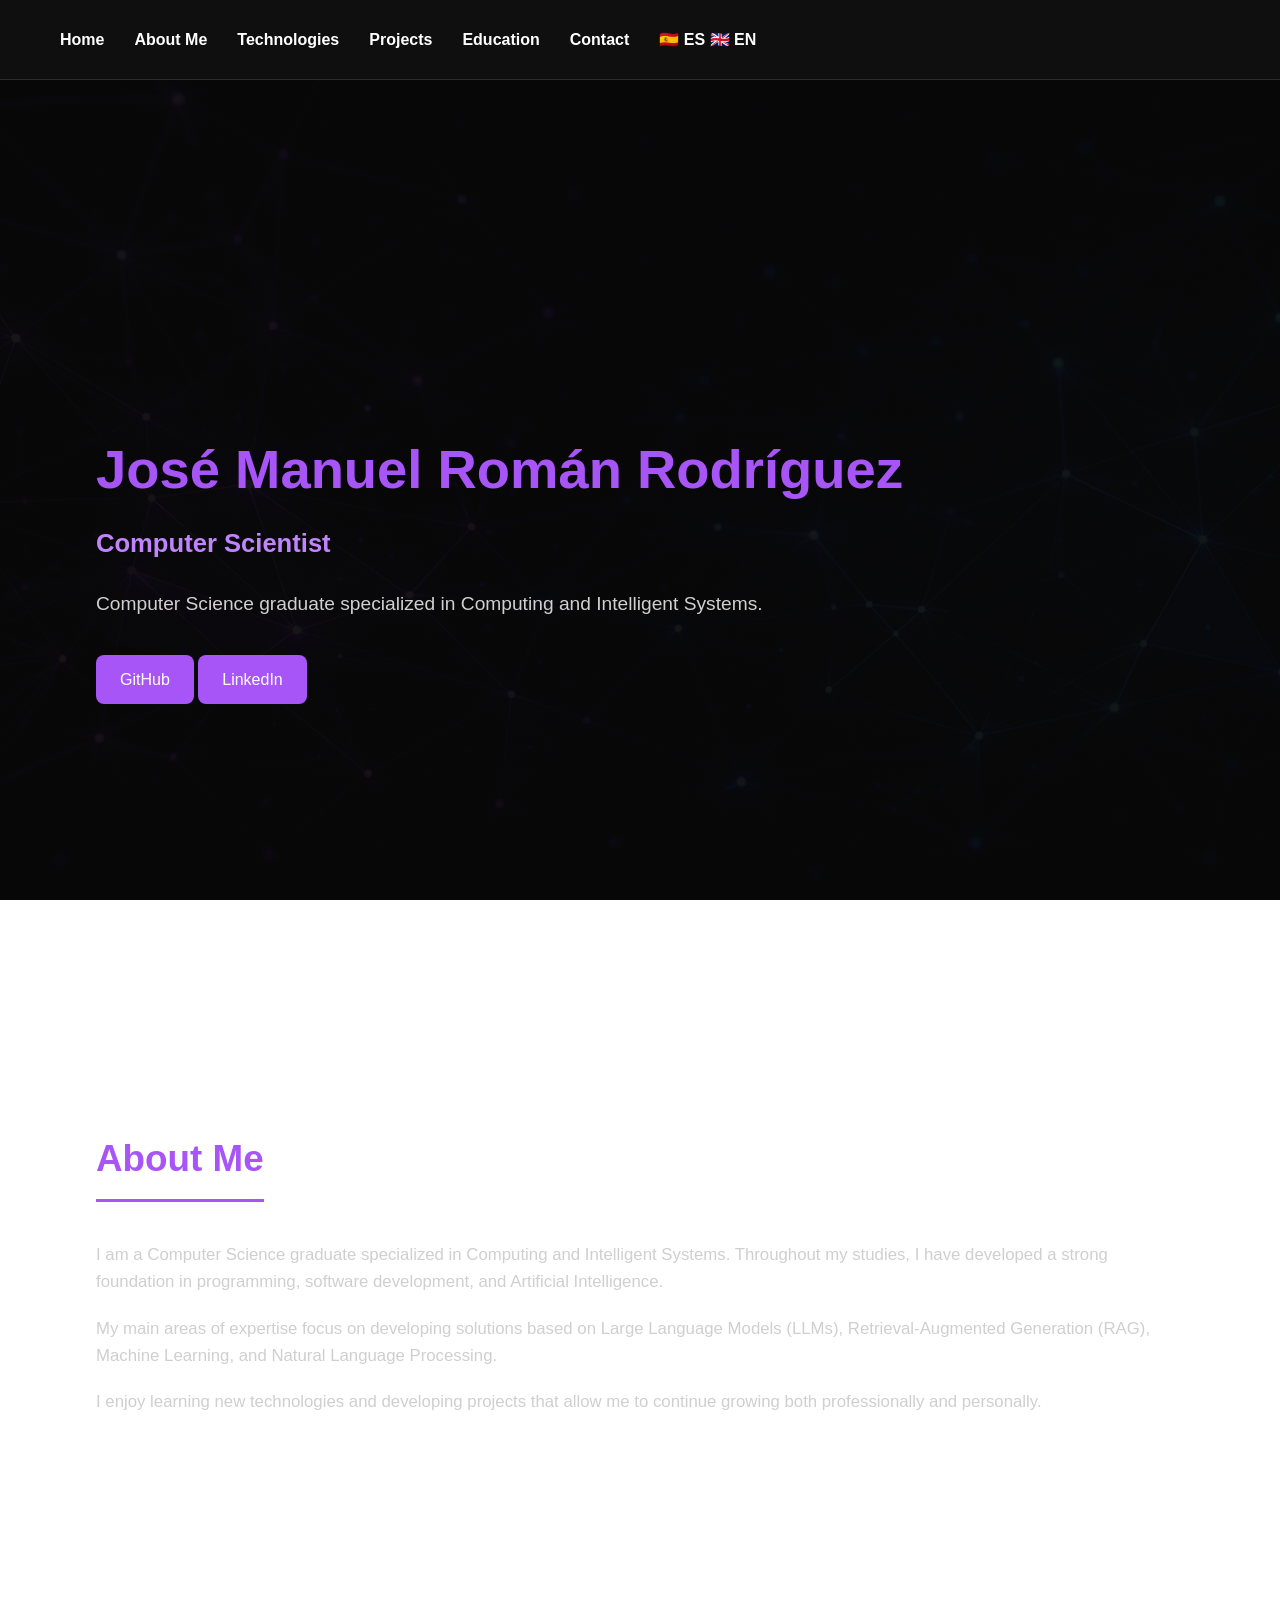
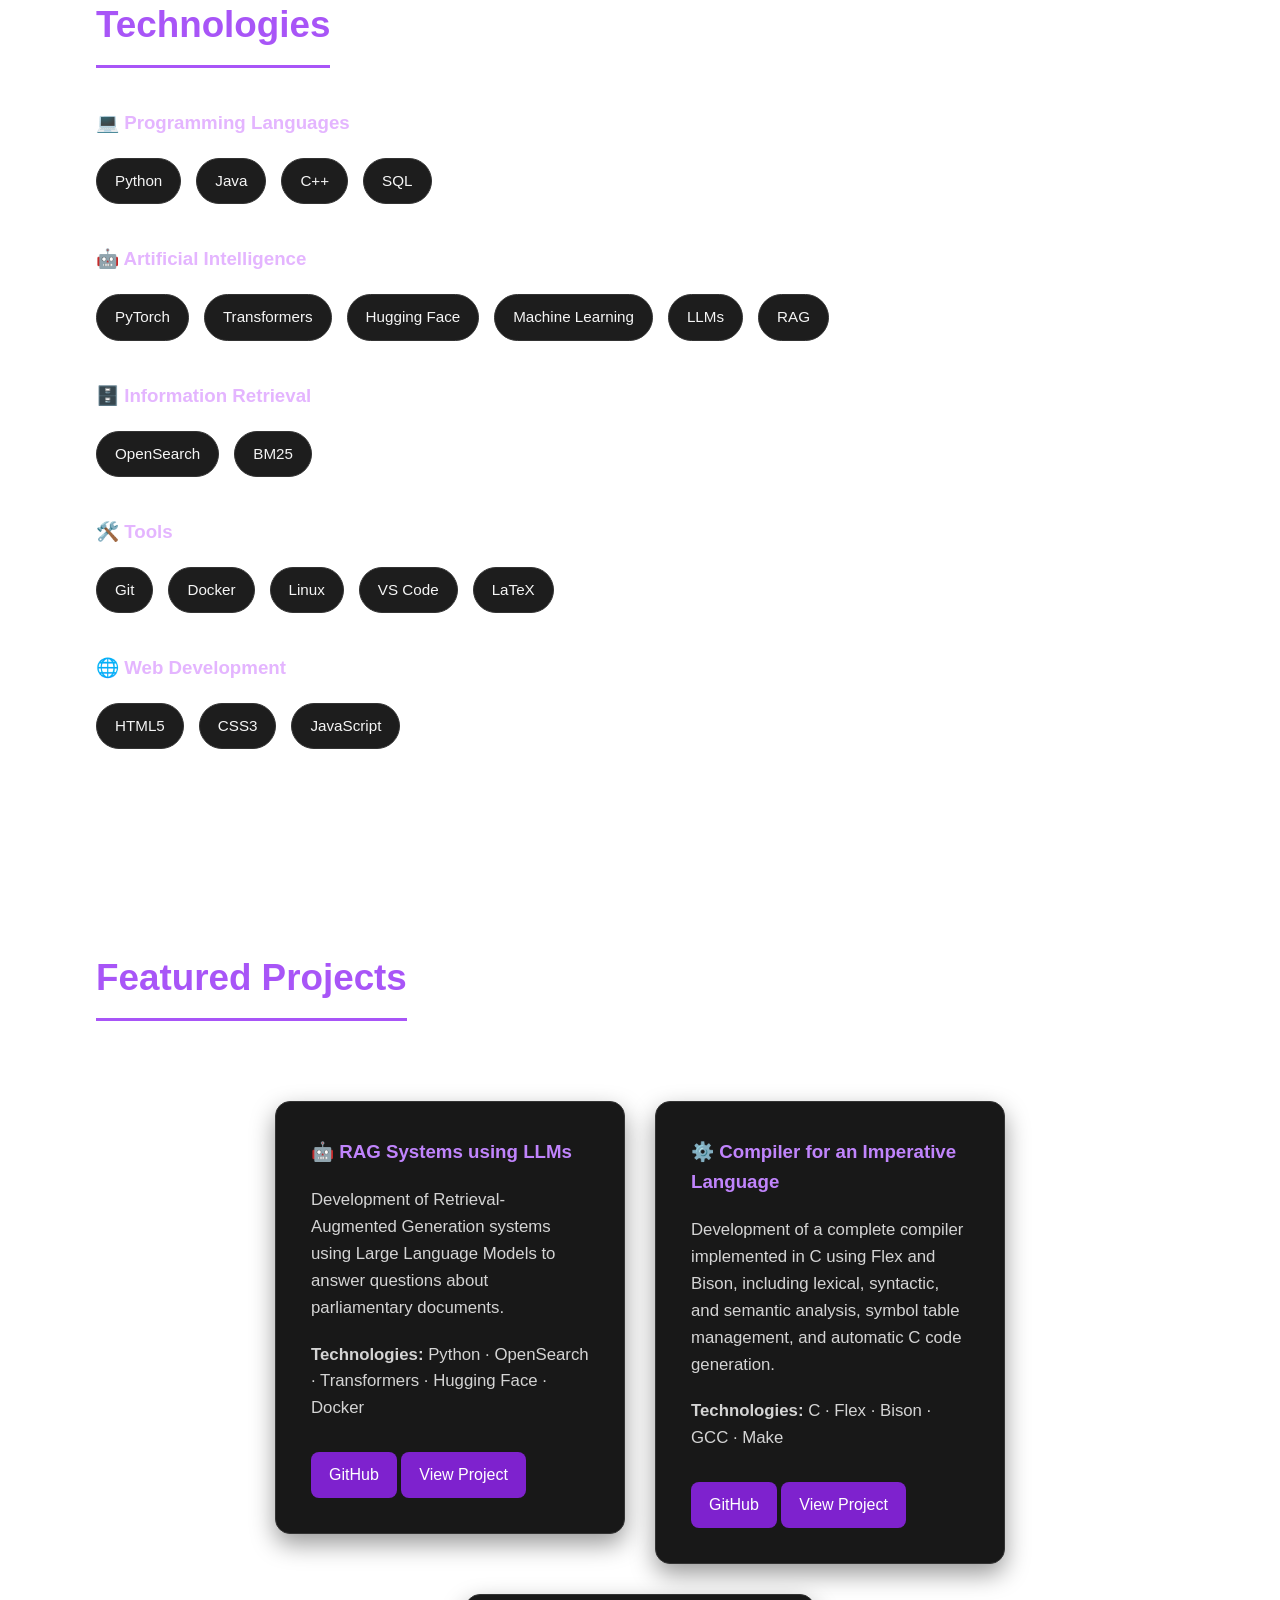
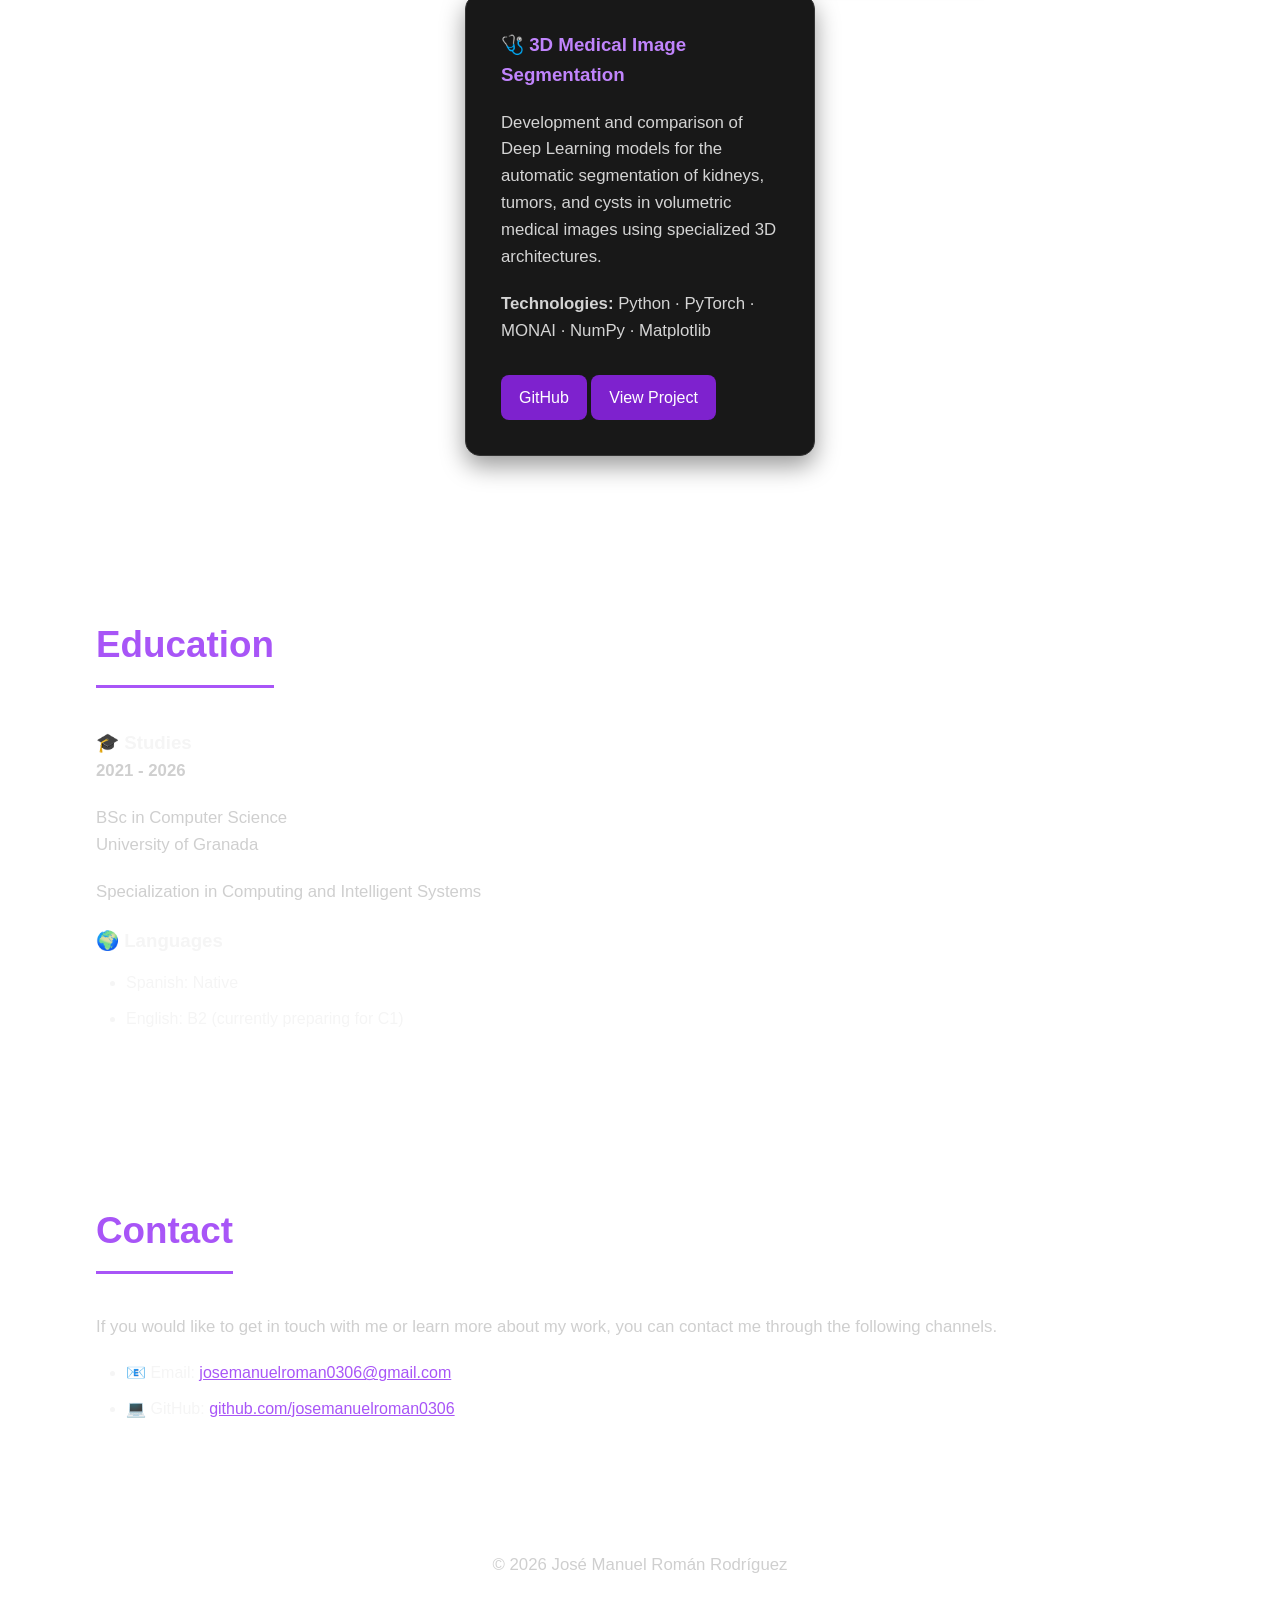
==== commit d670e6e3: "Añadido botón LinkedIn" ====
--- a/index-en.html
+++ b/index-en.html
@@ -51,6 +51,12 @@
                             GitHub
                         </a>
 
+                        <a href="https://www.linkedin.com/in/josé-manuel-román-rodríguez-3a4858437"
+                            target="_blank"
+                            rel="noopener noreferrer">
+                            LinkedIn
+                        </a>
+
                     </div>
 
                 </div>
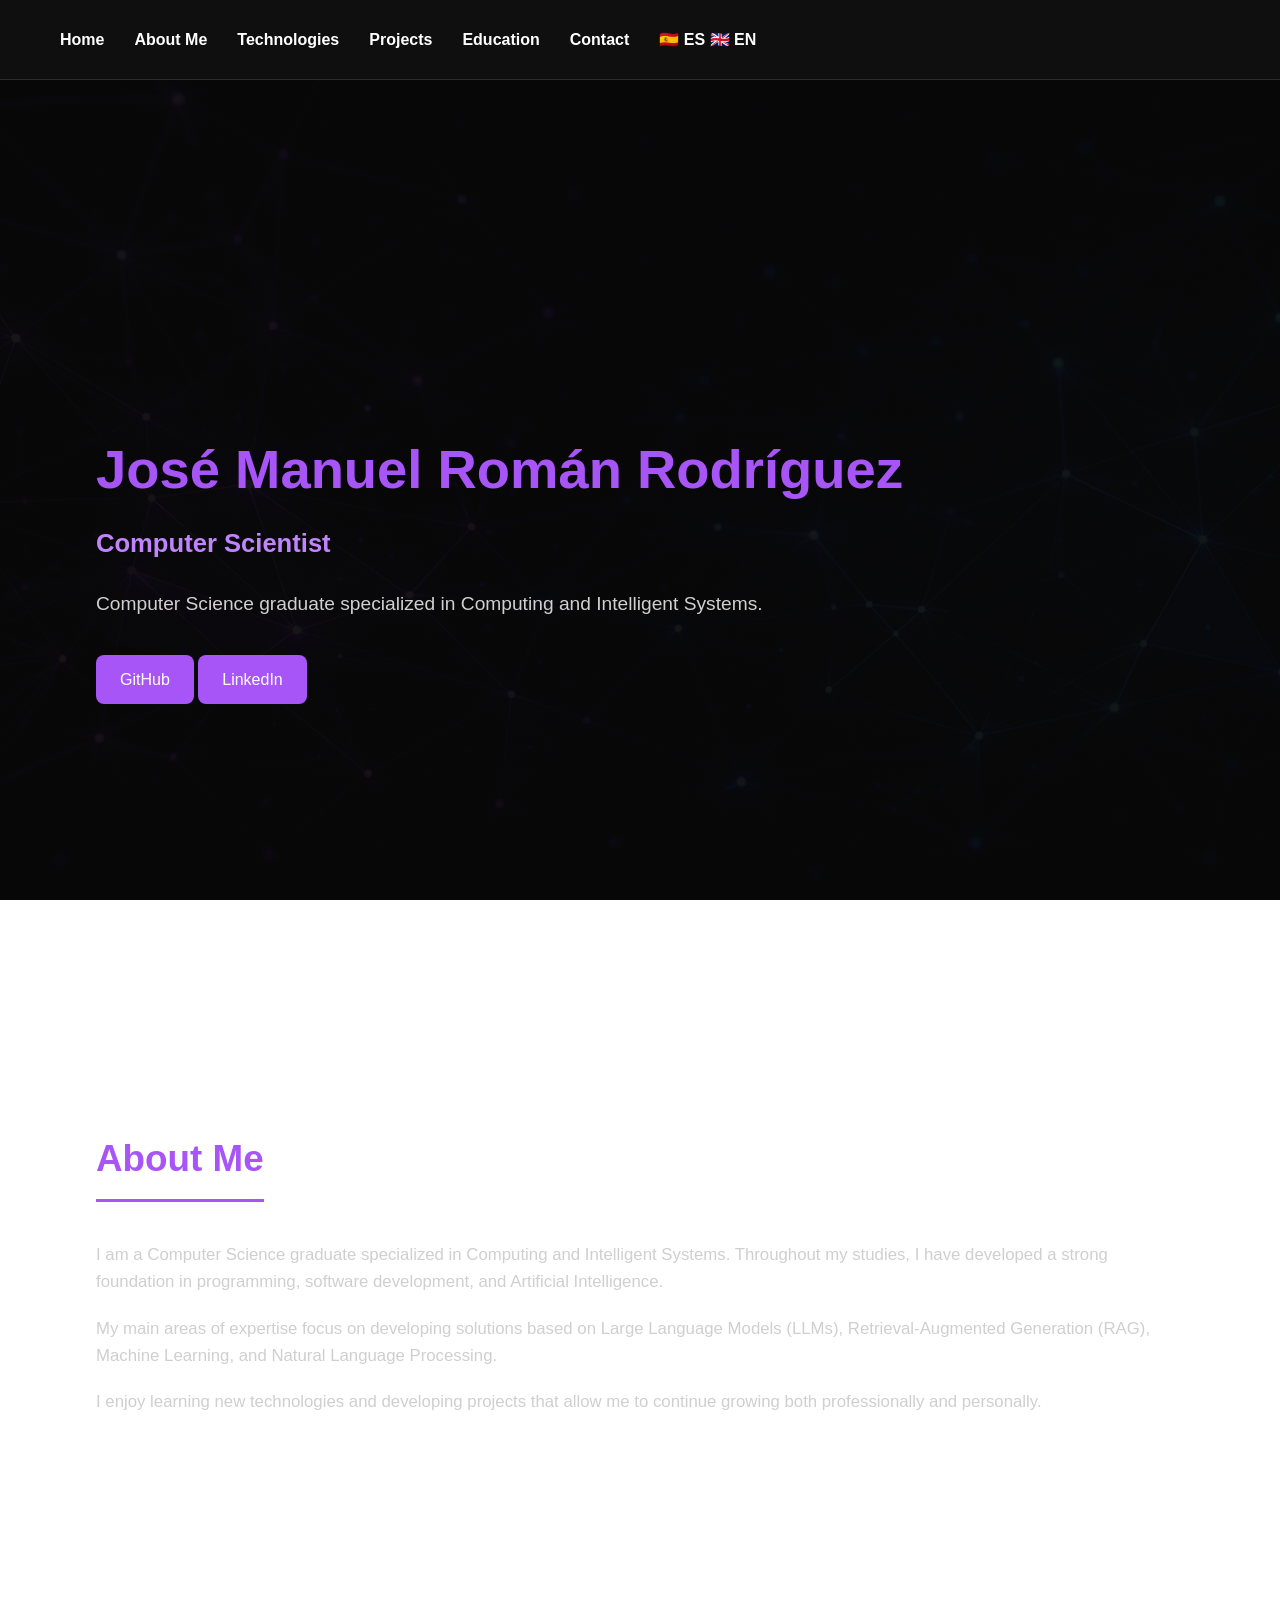
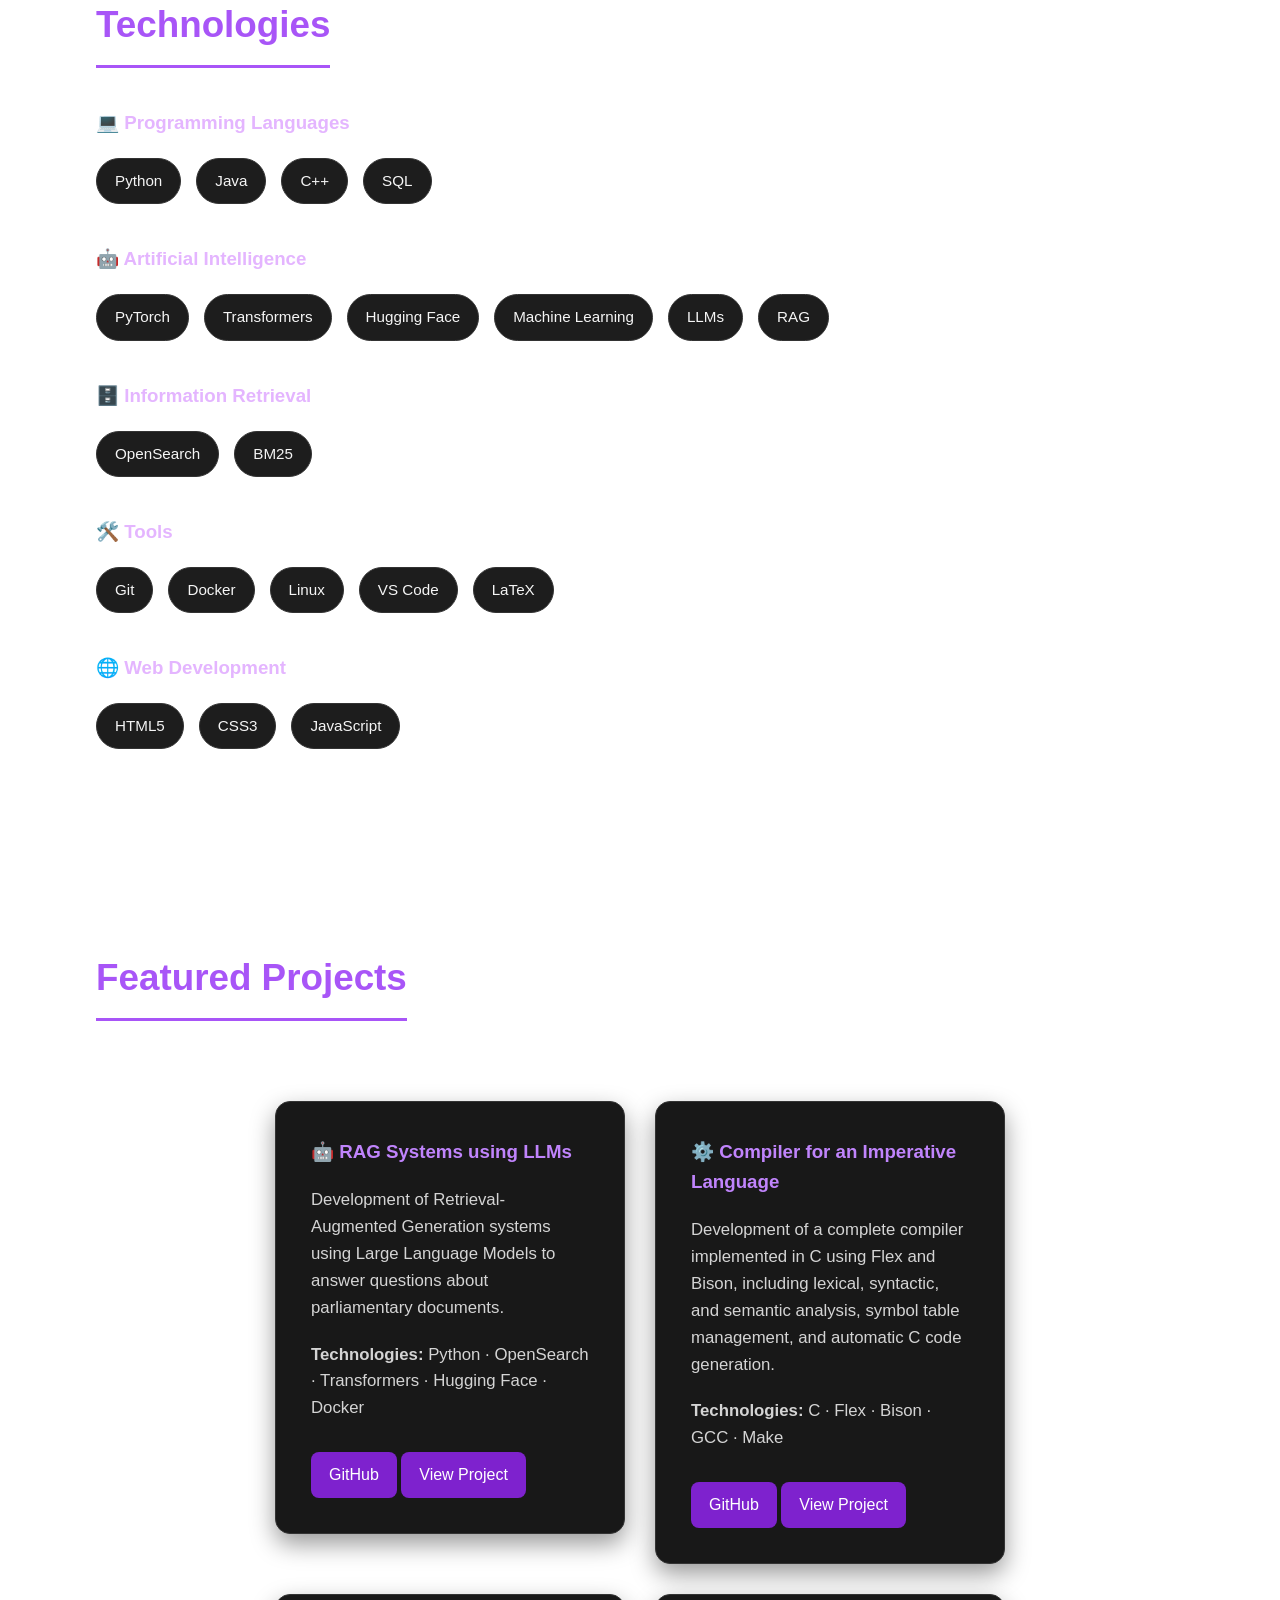
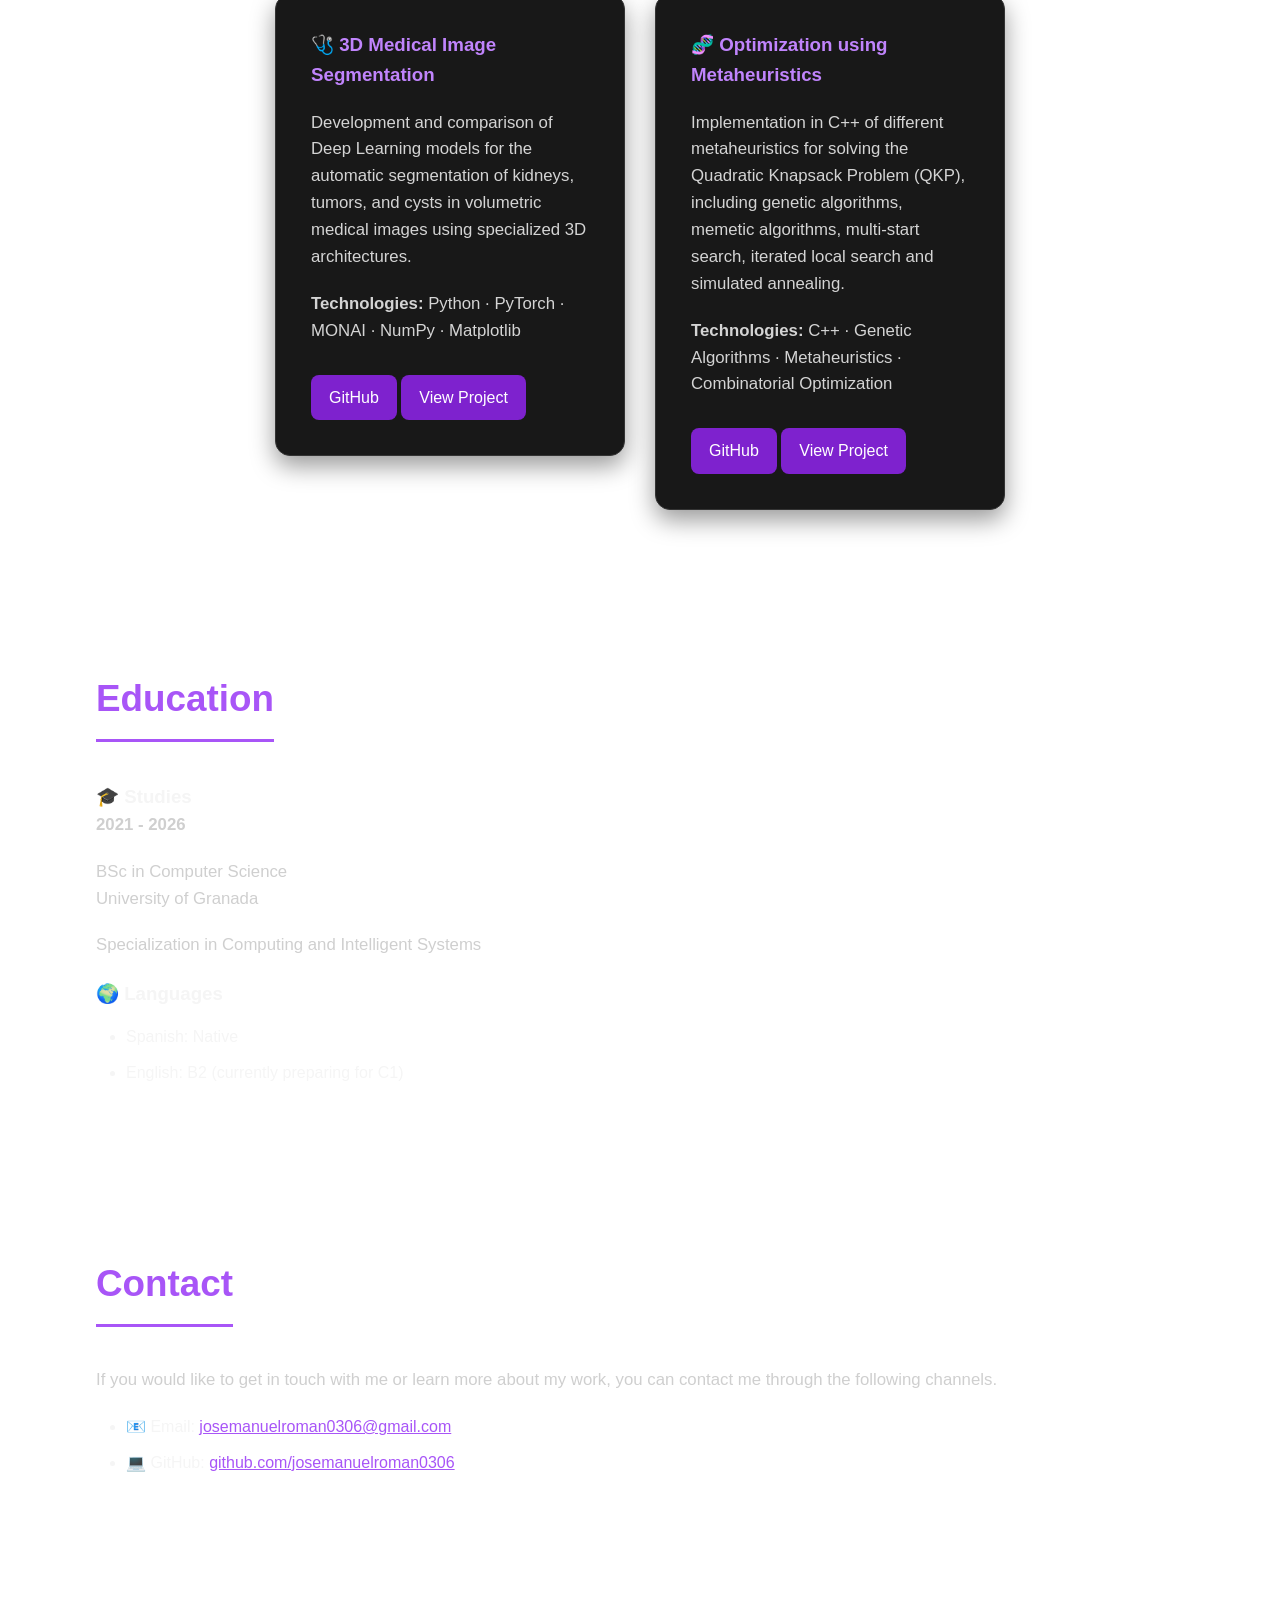
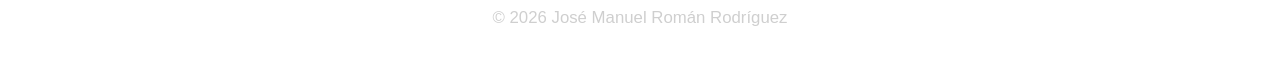
==== commit 6cd543c0: "Proyecto nuevo añadido" ====
--- a/index-en.html
+++ b/index-en.html
@@ -265,34 +265,40 @@
                     </a>
 
                 </div>
-                <!--
                 <div class="proyecto">
 
-                    <h3>🌐 Personal Portfolio</h3>
-
-                    <p>
-                        Development of a personal portfolio from scratch using
-                        HTML, CSS, and JavaScript with a responsive design to
-                        showcase my background, technologies, and projects.
-                    </p>
+                    <h3>🧬 Optimization using Metaheuristics</h3>
+
+                    <p>
+                        Implementation in C++ of different metaheuristics for solving the
+                        Quadratic Knapsack Problem (QKP), including genetic algorithms,
+                        memetic algorithms, multi-start search, iterated local search
+                        and simulated annealing.
+                    </p>
+
+                    <!--
+                    <p>
+                        <strong>Algorithms:</strong>
+                        AGG · AGE · AM · BMB · ILS · ES · ILS-ES
+                    </p>
+                    -->
 
                     <p>
                         <strong>Technologies:</strong>
-                        HTML · CSS · JavaScript
-                    </p>
-
-                    <a href="https://github.com/josemanuelroman0306/portfolio"
-                            target="_blank"
-                            rel="noopener noreferrer">
-                            GitHub
-                    </a>
-
-                    <a href="proyectos/portfolio-en.html">
+                        C++ · Genetic Algorithms · Metaheuristics · Combinatorial Optimization
+                    </p>
+
+                    <a href="https://github.com/josemanuelroman0306/Metaheuristicas"
+                            target="_blank"
+                            rel="noopener noreferrer">
+                            GitHub
+                    </a>
+
+                    <a href="proyectos/metaheuristicas.html">
                         View Project
                     </a>
 
                 </div>
-                -->
             </div>
         </div>
     </section>
